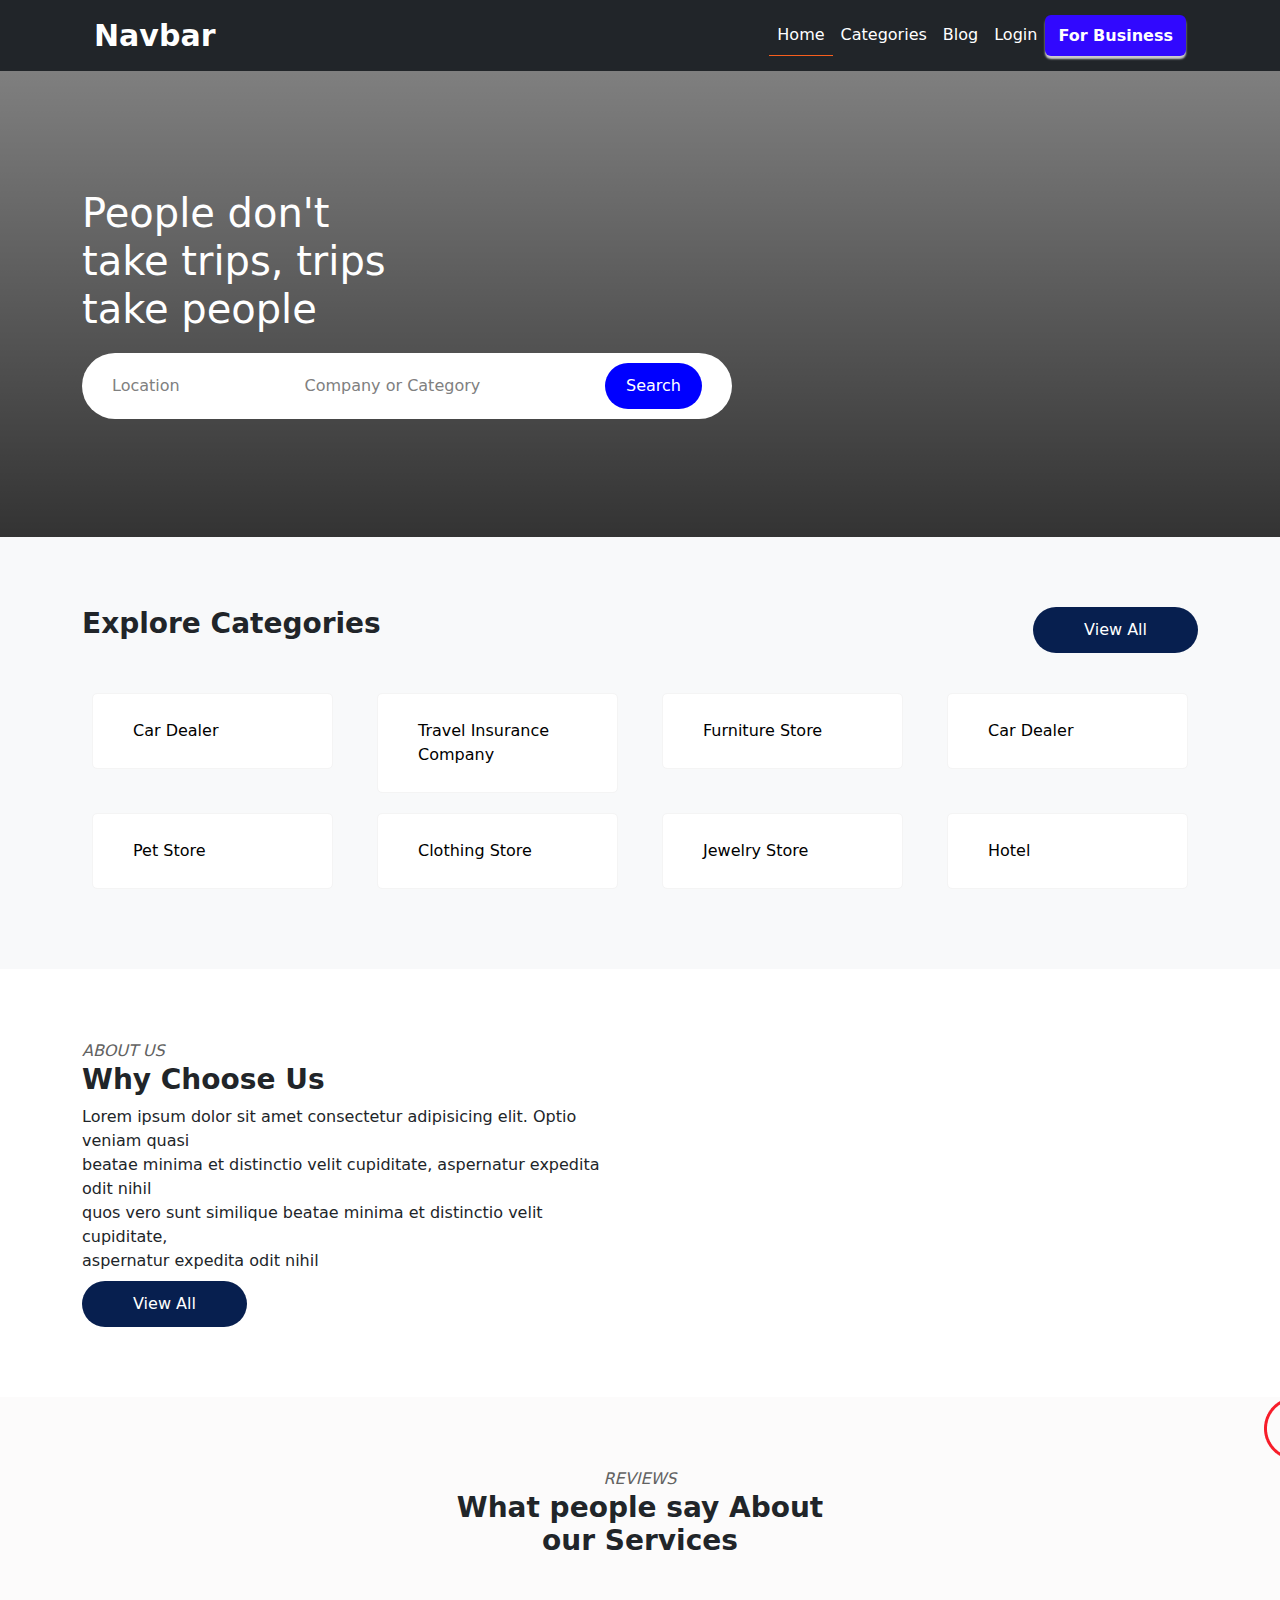
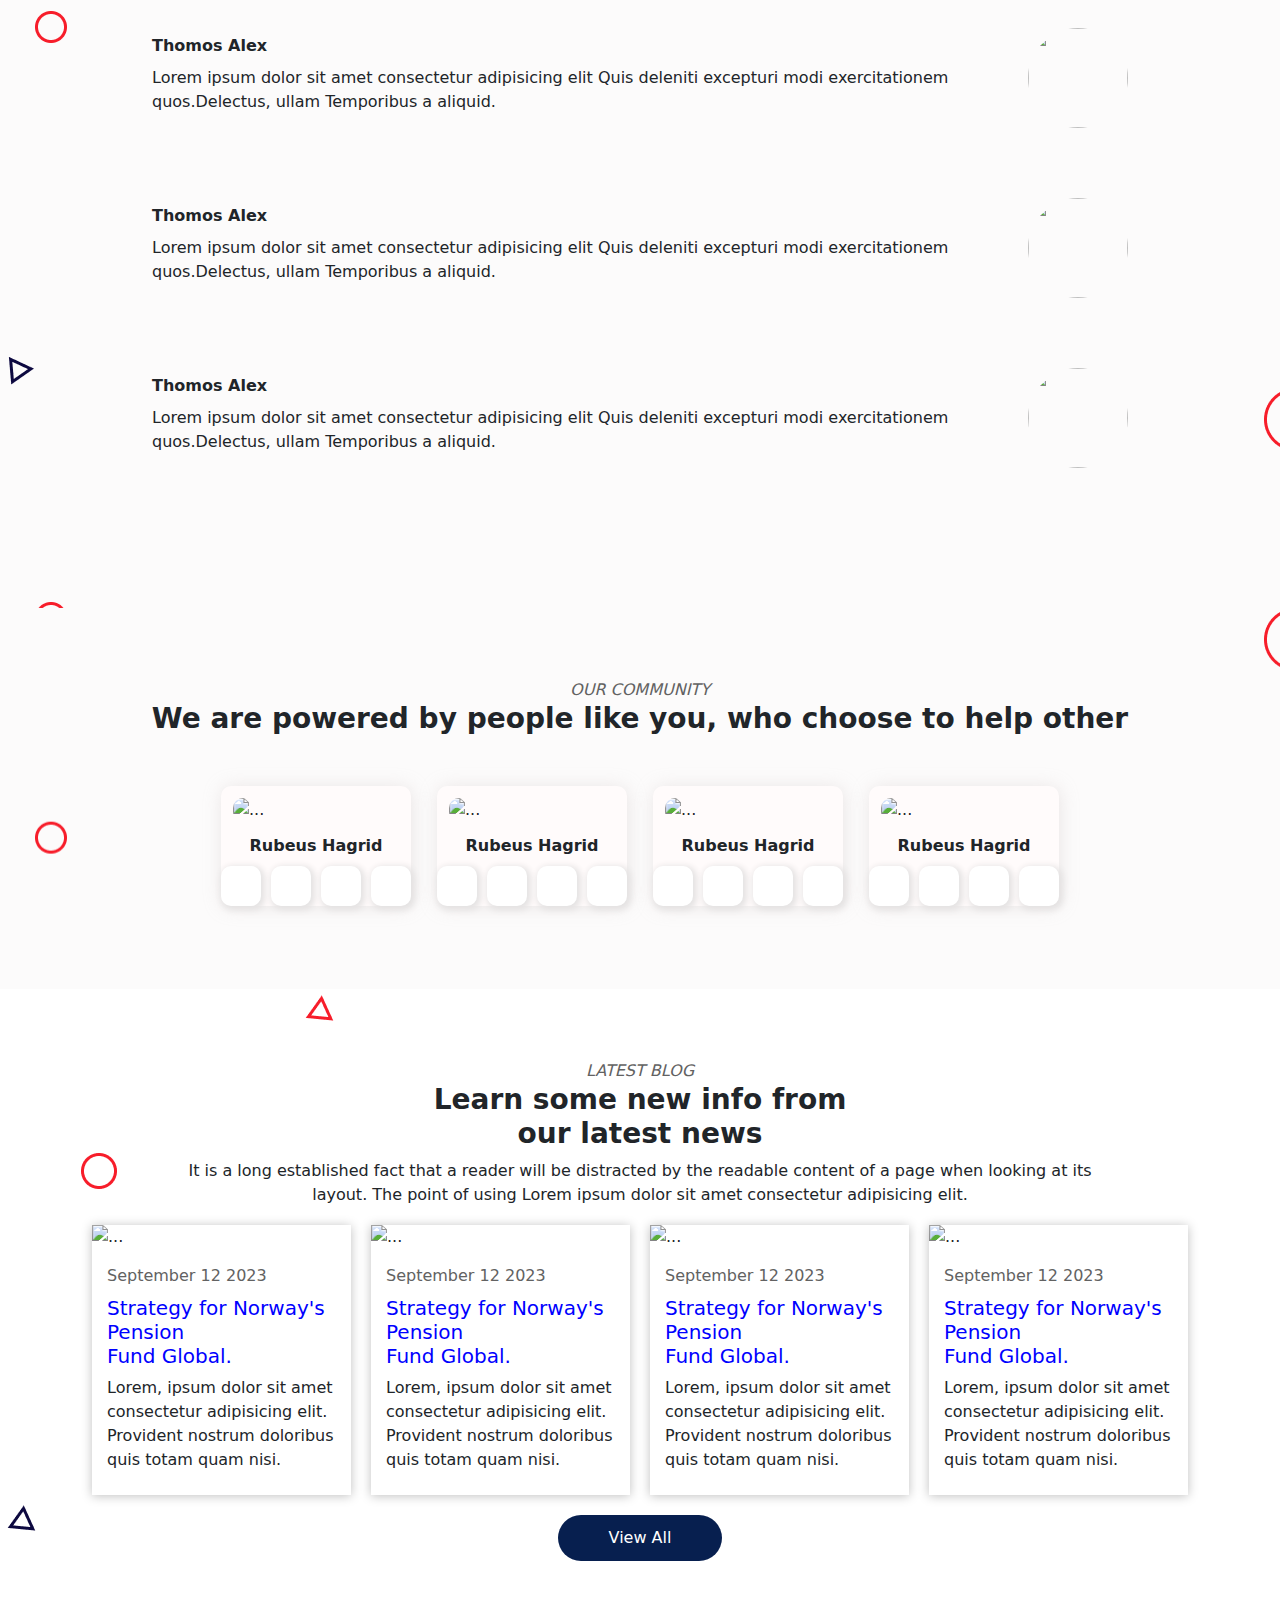
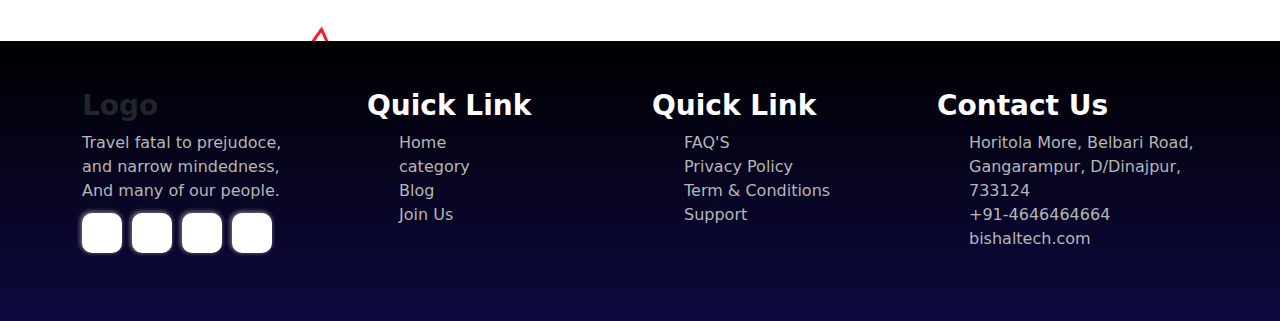
==== index.html @ b04db4ed "add all files" ====
<!DOCTYPE html>
<html lang="en">

<head>
    <meta charset="UTF-8">
    <meta http-equiv="X-UA-Compatible" content="IE=edge">
    <meta name="viewport" content="width=device-width, initial-scale=1.0">
    <title>Traveling Site</title>
    <!-- Bootstrap CSS-->
    <link href="https://cdn.jsdelivr.net/npm/bootstrap@5.0.2/dist/css/bootstrap.min.css" rel="stylesheet">

    <!-- font Awesome -->
    <link rel="stylesheet" href="https://cdnjs.cloudflare.com/ajax/libs/font-awesome/6.4.0/css/all.min.css"
        integrity="sha512-iecdLmaskl7CVkqkXNQ/ZH/XLlvWZOJyj7Yy7tcenmpD1ypASozpmT/E0iPtmFIB46ZmdtAc9eNBvH0H/ZpiBw=="
        crossorigin="anonymous" referrerpolicy="no-referrer" />

    <link rel="stylesheet" type="text/css" href="//cdn.jsdelivr.net/npm/slick-carousel@1.8.1/slick/slick.css" />

    <link rel="stylesheet" href="./CSS/style.css">
</head>

<body>

    <header class="bg-dark">

        <div class="container">
            <nav class="navbar navbar-expand-lg navbar-dark bg-dark">
                <div class="container-fluid">
                    <a class="navbar-brand" href="#"><span>Navbar</span></a>
                    <button class="navbar-toggler" type="button" data-bs-toggle="collapse"
                        data-bs-target="#navbarSupportedContent" aria-controls="navbarSupportedContent"
                        aria-expanded="false" aria-label="Toggle navigation">
                        <span class="navbar-toggler-icon"></span>
                    </button>
                    <div class="collapse navbar-collapse" id="navbarSupportedContent">
                        <ul class="navbar-nav ms-auto mb-2 mb-lg-0">
                            <li class="nav-item">
                                <a class="nav-link active" aria-current="page" href="#">Home</a>
                            </li>
                            <li class="nav-item">
                                <a class="nav-link text-white" href="#">Categories</a>
                            </li>
                            <li class="nav-item">
                                <a class="nav-link text-white" href="#">Blog</a>
                            </li>
                            <li class="nav-item">
                                <a class="nav-link text-white" href="#">Login</a>
                            </li>

                            <button class="btn cta-btn" type="submit">For Business</button>
                    </div>
                </div>
            </nav>


        </div>
    </header>

    <!-- Hero Section Down Bellow -->

    <section class="banner ">
        <div class="container py-5">
            <div class="row ">
                <div class="col-md-8 col-sm-12">
                    <h1>People don't <br>take trips, trips <br> take people</h1>

                    <div class="banner-search">
                        <a href="#">Location</a>
                        <a href="#">Company or Category</a>
                        <button class="cta-btn-hr btn" type="submit">Search</button>
                    </div>

                </div>

            </div>
        </div>

    </section>
    <!-- ------------------------------------ 
         Categori section start 
    ------------------------------------------->

    <section class="bg-light">

        <div class="container ">
            <div class="title-btn">
                <h3>Explore Categories</h3>
                <button class="cta-btn-co btn" type="submit">View All</button>
            </div>
            <div class="row  ">
                <div class="col-lg-3 col-md-4 col-sm-12">

                    <div class="category ">
                        <i class="fa-solid fa-car categori-icon"></i>
                        <p>Car Dealer</p>
                    </div>
                </div>
                <div class="col-lg-3 col-md-4 col-sm-12">
                    <div class="category">
                        <i class="fa-solid fa-plane"></i>
                        <p>Travel Insurance Company</p>
                    </div>
                </div>
                <div class="col-lg-3 col-md-4 col-sm-12">
                    <div class="category">
                        <i class="fa-solid fa-couch"></i>
                        <p>Furniture Store</p>
                    </div>
                </div>
                <div class="col-lg-3 col-md-4 col-sm-12">
                    <div class="category">
                        <i class="fa-solid fa-car categori-icon"></i>
                        <p>Car Dealer</p>
                    </div>
                </div>
                <div class="col-lg-3 col-md-4 col-sm-12">
                    <div class="category">
                        <i class="fa-solid fa-paw"></i>
                        <p>Pet Store</p>
                    </div>
                </div>
                <div class="col-lg-3 col-md-4 col-sm-12">
                    <div class="category">
                        <i class="fa-solid fa-shirt"></i>
                        <p>Clothing Store</p>
                    </div>
                </div>
                <div class="col-lg-3 col-md-4 col-sm-12">
                    <div class="category">
                        <i class="fa-regular fa-gem"></i>
                        <p>Jewelry Store</p>
                    </div>
                </div>
                <div class="col-lg-3 col-md-4 col-sm-12">
                    <div class="category">
                        <i class="fa-solid fa-hotel"></i>
                        <p>Hotel</p>
                    </div>
                </div>

            </div>
        </div>

        </div>

    </section>

    <!-- ------------------------------------ 
         About section start 
    ------------------------------------------->


    <section >

        <div class="container ">

            <div class="row">

                <div class="col-md-6 col-sm-12">
                    <em> ABOUT US</em>
                    <h3>Why Choose Us</h3>
                    <p>Lorem ipsum dolor sit amet consectetur adipisicing elit. Optio veniam quasi <br> beatae
                        minima et
                        distinctio velit cupiditate, aspernatur expedita odit nihil <br> quos vero sunt similique
                        beatae
                        minima
                        et distinctio velit cupiditate, <br> aspernatur expedita odit nihil</p>
                    <button class="cta-btn-co btn" type="submit">View All </button>
                </div>
                <div class="col-md-6 col-sm-12 ">
                    <div class="about-pic ">
                        <img src="./Img/bannerpic.jpg" alt="">
                    </div>
                </div>

            </div>
        </div>
    </section>


    <!--------------------------------
          Reviews section start 
    ---------------------------------->
    <section class="bg-icon">
        <div class="container">
            <div class="review-heading">
                <em>REVIEWS</em>
                <h3>What people say About <br> our Services</h3>
            </div>

            <div class="client-text" id="review-slider">

                <div class="my-slide">
                    <div class="review-section">
                        <div class="client-comment">
                            <p class="client-name">Thomos Alex</p>
                            <div class="popularity-icon">
                                <i class="fa-solid fa-star text-warning"></i>
                                <i class="fa-solid fa-star text-warning"></i>
                                <i class="fa-solid fa-star text-warning"></i>
                                <i class="fa-solid fa-star text-warning"></i>
                                <i class="fa-solid fa-star text-warning"></i>
                            </div>
                            <p>Lorem ipsum dolor sit amet consectetur adipisicing elit Quis deleniti excepturi modi
                                exercitationem quos.Delectus, ullam Temporibus a aliquid.</p>
                        </div>
                        <div class="client-pic">
                            <img src="./Img/pexels-elle-hughes-1680172.jpg" alt="">
                        </div>
                    </div>
                </div>
                <div class="my-slide">
                    <div class="review-section">
                        <div class="client-comment">
                            <p class="client-name">Thomos Alex</p>
                            <div class="popularity-icon">
                                <i class="fa-solid fa-star text-warning"></i>
                                <i class="fa-solid fa-star text-warning"></i>
                                <i class="fa-solid fa-star text-warning"></i>
                                <i class="fa-solid fa-star text-warning"></i>
                                <i class="fa-solid fa-star text-warning"></i>
                            </div>
                            <p>Lorem ipsum dolor sit amet consectetur adipisicing elit Quis deleniti excepturi modi
                                exercitationem quos.Delectus, ullam Temporibus a aliquid.</p>
                        </div>
                        <div class="client-pic">
                            <img src="./Img/pexels-elle-hughes-1680172.jpg" alt="">
                        </div>
                    </div>
                </div>
                <div class="my-slide">
                    <div class="review-section">
                        <div class="client-comment">
                            <p class="client-name">Thomos Alex</p>
                            <div class="popularity-icon">
                                <i class="fa-solid fa-star text-warning"></i>
                                <i class="fa-solid fa-star text-warning"></i>
                                <i class="fa-solid fa-star text-warning"></i>
                                <i class="fa-solid fa-star text-warning"></i>
                                <i class="fa-solid fa-star text-warning"></i>
                            </div>
                            <p>Lorem ipsum dolor sit amet consectetur adipisicing elit Quis deleniti excepturi modi
                                exercitationem quos.Delectus, ullam Temporibus a aliquid.</p>
                        </div>
                        <div class="client-pic">
                            <img src="./Img/pexels-elle-hughes-1680172.jpg" alt="">
                        </div>
                    </div>
                </div>

            </div>

        </div>



    </section>

    <!-- ------------------------------------ 
         Our Community section start 
    ------------------------------------------->

    <section class="bg-icon">

        <div class="container">
            <div class="community-sec">
                <em>OUR COMMUNITY</em>
                <h3>We are powered by people like you, who choose to help other</h3>
            </div>

            <div class="team-membar" id="team-slider">
                <div class="team-slide">
                    <img src="./Img/pexels-elle-hughes-1680172.jpg" class="card-img-top" style="height: 200px;"
                        alt="...">
                    <div class="text-name">
                        <p class="name">Rubeus Hagrid</p>
                    </div>

                    <!-- social link -->
                    <div class="card-body social">
                        <div class="social-link">
                            <div class="social-link-icon">
                                <a href="#" class="card-link"><i class="fa-brands fa-twitter"></i></a>
                            </div>
                        </div>
                        <div class="social-link">
                            <div class="social-link-icon">
                                <a href="#" class="card-link"><i class="fa-brands fa-instagram"></i></a>
                            </div>
                        </div>
                        <div class="social-link">
                            <div class="social-link-icon">
                                <a href="#" class="card-link"><i class="fa-brands fa-facebook-f"></i></a>
                            </div>
                        </div>
                        <div class="social-link">
                            <div class="social-link-icon">
                                <a href="#" class="card-link"><i class="fa-brands fa-linkedin-in"></i></a>
                            </div>
                        </div>
                    </div>
                </div>

                <div class="team-slide">
                    <img src="./Img/pexels-elle-hughes-1680172.jpg" class="card-img-top" style="height: 200px;"
                        alt="...">
                    <div class="text-name">
                        <p class="name">Rubeus Hagrid</p>
                    </div>

                    <!-- social link -->
                    <div class="card-body social">
                        <div class="social-link">
                            <div class="social-link-icon">
                                <a href="#" class="card-link"><i class="fa-brands fa-twitter"></i></a>
                            </div>
                        </div>
                        <div class="social-link">
                            <div class="social-link-icon">
                                <a href="#" class="card-link"><i class="fa-brands fa-instagram"></i></a>
                            </div>
                        </div>
                        <div class="social-link">
                            <div class="social-link-icon">
                                <a href="#" class="card-link"><i class="fa-brands fa-facebook-f"></i></a>
                            </div>
                        </div>
                        <div class="social-link">
                            <div class="social-link-icon">
                                <a href="#" class="card-link"><i class="fa-brands fa-linkedin-in"></i></a>
                            </div>
                        </div>
                    </div>
                </div>

                <div class="team-slide">
                    <img src="./Img/pexels-elle-hughes-1680172.jpg" class="card-img-top" style="height: 200px;"
                        alt="...">
                    <div class="text-name">
                        <p class="name">Rubeus Hagrid</p>
                    </div>

                    <!-- social link -->
                    <div class="card-body social">
                        <div class="social-link">
                            <div class="social-link-icon">
                                <a href="#" class="card-link"><i class="fa-brands fa-twitter"></i></a>
                            </div>
                        </div>
                        <div class="social-link">
                            <div class="social-link-icon">
                                <a href="#" class="card-link"><i class="fa-brands fa-instagram"></i></a>
                            </div>
                        </div>
                        <div class="social-link">
                            <div class="social-link-icon">
                                <a href="#" class="card-link"><i class="fa-brands fa-facebook-f"></i></a>
                            </div>
                        </div>
                        <div class="social-link">
                            <div class="social-link-icon">
                                <a href="#" class="card-link"><i class="fa-brands fa-linkedin-in"></i></a>
                            </div>
                        </div>
                    </div>
                </div>

                <div class="team-slide">
                    <img src="./Img/pexels-elle-hughes-1680172.jpg" class="card-img-top" style="height: 200px;"
                        alt="...">
                    <div class="text-name">
                        <p class="name">Rubeus Hagrid</p>
                    </div>

                    <!-- social link -->
                    <div class="card-body social">
                        <div class="social-link">
                            <div class="social-link-icon">
                                <a href="#" class="card-link"><i class="fa-brands fa-twitter"></i></a>
                            </div>
                        </div>
                        <div class="social-link">
                            <div class="social-link-icon">
                                <a href="#" class="card-link"><i class="fa-brands fa-instagram"></i></a>
                            </div>
                        </div>
                        <div class="social-link">
                            <div class="social-link-icon">
                                <a href="#" class="card-link"><i class="fa-brands fa-facebook-f"></i></a>
                            </div>
                        </div>
                        <div class="social-link">
                            <div class="social-link-icon">
                                <a href="#" class="card-link"><i class="fa-brands fa-linkedin-in"></i></a>
                            </div>
                        </div>
                    </div>
                </div>
            </div>
    </section>

    <!-- ------------------------------------ 
         Blog section start 
    ------------------------------------------->

    <section class="blog-icon">
        <div class="container">

            <div class="blog-title ">
                <em>LATEST BLOG</em>
                <h3>Learn some new info from <br> our latest news</h3>
                <p>It is a long established fact that a reader will be distracted by the readable content of a page when
                    looking at its <br> layout. The point of using Lorem ipsum dolor sit amet consectetur adipisicing
                    elit.
                </p>
            </div>
            <div id="slider">

                <div class="slide">
                    <img src="./Img/officework2.jpg" class="" alt="...">
                    <div class="blog-content">
                        <p class="blog-date">September 12 2023</p>
                        <h5 class="blog-headline">Strategy for Norway's Pension <br> Fund Global.</h5>
                        <p>Lorem, ipsum dolor sit amet consectetur adipisicing elit. Provident nostrum doloribus
                            quis totam quam nisi.</p>
                    </div>
                </div>

                <div class="slide">
                    <img src="./Img/officework2.jpg" class="" alt="...">
                    <div class="blog-content">
                        <p class="blog-date">September 12 2023</p>
                        <h5 class="blog-headline">Strategy for Norway's Pension <br> Fund Global.</h5>
                        <p>Lorem, ipsum dolor sit amet consectetur adipisicing elit. Provident nostrum doloribus
                            quis totam quam nisi.</p>
                    </div>
                </div>

                <div class="slide">
                    <img src="./Img/officework2.jpg" class="" alt="...">
                    <div class="blog-content">
                        <p class="blog-date">September 12 2023</p>
                        <h5 class="blog-headline">Strategy for Norway's Pension <br> Fund Global.</h5>
                        <p>Lorem, ipsum dolor sit amet consectetur adipisicing elit. Provident nostrum doloribus
                            quis totam quam nisi.</p>
                    </div>
                </div>

                <div class="slide">
                    <img src="./Img/officework2.jpg" class="" alt="...">
                    <div class="blog-content">
                        <p class="blog-date">September 12 2023</p>
                        <h5 class="blog-headline">Strategy for Norway's Pension <br> Fund Global.</h5>
                        <p>Lorem, ipsum dolor sit amet consectetur adipisicing elit. Provident nostrum doloribus
                            quis totam quam nisi.</p>
                    </div>
                </div>
            </div>
            <div class="blog-btn">
                <button class="cta-btn-co btn" type="submit">View All </button>
            </div>
        </div>

    </section>

    <!-- ------------------------------------ 
         Footer section start 
   ------------------------------------------>

    <footer class="py-5">
        <div class="container">
            <div class="row">
                <div class="col-md-3 col-sm-12">
                    <a class="navbar-brand" href="#">
                        <h3>Logo</h3>
                    </a>
                    <p style="color: rgb(182, 182, 182);">Travel fatal to prejudoce, <br> and narrow mindedness, <br>And
                        many of our people.</p>
                    <!-- ------------------------------------ 
                          social link down bellow 
                    ------------------------------------------->
                    <div class="social-media-page">
                        <div class="social-link-footer">
                            <div class="social-link-icon">
                                <a href="#" class="card-link"><i class="fa-brands fa-twitter"></i></a>
                            </div>
                        </div>
                        <div class="social-link-footer">
                            <div class="social-link-icon">
                                <a href="#" class="card-link"><i class="fa-brands fa-instagram"></i></a>
                            </div>
                        </div>
                        <div class="social-link-footer">
                            <div class="social-link-icon">
                                <a href="#" class="card-link"><i class="fa-brands fa-facebook-f"></i></a>
                            </div>
                        </div>
                        <div class="social-link-footer">
                            <div class="social-link-icon">
                                <a href="#" class="card-link"><i class="fa-brands fa-linkedin-in"></i></a>
                            </div>
                        </div>
                    </div>
                </div>
                <div class="col-md-3 col-sm-12">
                    <div class="site-link">
                        <h3>Quick Link</h3>
                        <ul>
                            <li><a href="#">Home</a></li>
                            <li><a href="#">category</a></li>
                            <li><a href="#">Blog</a></li>
                            <li><a href="#">Join Us</a></li>
                        </ul>
                    </div>
                </div>
                <div class="col-md-3 col-sm-12">
                    <div class="site-link">
                        <h3>Quick Link</h3>
                        <ul>
                            <li><a href="#">FAQ'S</a></li>
                            <li><a href="#">Privacy Policy</a></li>
                            <li><a href="#">Term & Conditions</a></li>
                            <li><a href="#">Support</a></li>
                        </ul>
                    </div>
                </div>
                <div class="col-md-3 col-sm-12">
                    <div class="site-link">
                        <h3>Contact Us</h3>
                        <ul>
                            <li><a href="#">Horitola More, Belbari Road, <br> Gangarampur, D/Dinajpur, 733124</a></li>
                            <li><a href="#">+91-4646464664</a></li>
                            <li><a href="#">bishaltech.com</a></li>
                        </ul>
                    </div>
                </div>
            </div>
        </div>
    </footer>

    <!-- <script src="https://cdn.jsdelivr.net/npm/popper.js@1.12.9/dist/umd/popper.min.js"
        integrity="sha384-ApNbgh9B+Y1QKtv3Rn7W3mgPxhU9K/ScQsAP7hUibX39j7fakFPskvXusvfa0b4Q"
        crossorigin="anonymous"></script>
    <script src="https://cdn.jsdelivr.net/npm/bootstrap@4.0.0/dist/js/bootstrap.min.js"
        integrity="sha384-JZR6Spejh4U02d8jOt6vLEHfe/JQGiRRSQQxSfFWpi1MquVdAyjUar5+76PVCmYl"
        crossorigin="anonymous"></script> -->

    <!-- Option 1: Bootstrap Bundle with Popper -->
    <script src="https://cdn.jsdelivr.net/npm/bootstrap@5.0.2/dist/js/bootstrap.bundle.min.js"
        integrity="sha384-MrcW6ZMFYlzcLA8Nl+NtUVF0sA7MsXsP1UyJoMp4YLEuNSfAP+JcXn/tWtIaxVXM" crossorigin="anonymous">
        </script>

    <script src="https://cdnjs.cloudflare.com/ajax/libs/jquery/3.7.0/jquery.min.js"
        integrity="sha512-3gJwYpMe3QewGELv8k/BX9vcqhryRdzRMxVfq6ngyWXwo03GFEzjsUm8Q7RZcHPHksttq7/GFoxjCVUjkjvPdw=="
        crossorigin="anonymous" referrerpolicy="no-referrer">
        </script>

    <script src="https://cdn.jsdelivr.net/npm/slick-carousel@1.8.1/slick/slick.min.js"></script>

    <script src="./js/script.js"></script>

</body>

</html>
---- CSS/style.css ----
* {
    margin: 0;
    padding: 0;
    box-sizing: border-box;

}

/* ------------------------------------
     custom class for section padding 
---------------------------------------*/
section {
    padding: 70px 0px;
}


/* ------------------------------------
     nav section start 
---------------------------------------*/

span {
    font-weight: bold;
    font-size: 30px;
}

.nav-link {
    color: white;
}

.active {
    border-bottom: 1px solid rgb(247, 94, 29);
    width: fit-content;
}

li a:hover {
    border-bottom: 1px solid rgb(247, 94, 29);
    width: fit-content;
}

.cta-btn {
    background-color: rgb(49, 8, 254);
    color: white;
    font-weight: bold;
    box-shadow: 0px 3px 2px 0px rgba(219, 217, 217, 0.93);
}

/* ------------------------------------
     Hero section start 
---------------------------------------*/

.banner {
    background-image: linear-gradient(rgba(0, 0, 0, 0.5), rgba(0, 0, 0, 0.8)), url(../Img/bannerpic.jpg);
    background-size: cover;
    background-position: center;
    color: white;
}

.banner-search {
    display: flex;
    justify-content: space-between;
    align-items: center;
    background-color: white;
    max-width: 650px;
    border-radius: 50px;
    margin-top: 20px;
    padding: 10px 30px;
    gap: 50px;
}

.banner-search a {
    text-decoration: none;
    color: gray;
}

.cta-btn-hr {
    background-color: blue;
    color: white;
    padding: 10px 20px;
    border-radius: 50px;
}

/* ------------------------------------
     Categori section start 
---------------------------------------*/

.title-btn {
    display: flex;
    justify-content: space-between;
    padding-bottom: 30px;
}

.col {
    background-color: white;
}

em {
    color: #626262;
    font-weight: 500;
}

h3 {
    font-weight: bold;
}

.cta-btn-co {
    background-color: rgb(7, 31, 79);
    color: white;
    padding: 10px 50px;
    border-radius: 50px;
}

.border {
    border-radius: 5px;
}

.category {
    display: flex;
    padding: 25px 30px;
    border: 1px solid rgb(244, 244, 244);
    border-radius: 5px;
    gap: 10px;
    background-color: rgb(255, 255, 255);
    color: black;
    align-items: center;
    margin: 10px;
}

.category:hover {
    box-shadow: 2px 2px 2px 2px #eceaead4;
}

.category p {
    margin-bottom: 0;
}


/* ------------------------------------
     About section start 
---------------------------------------*/

.row {
    --bs-gutter-x: 1.5rem;
    --bs-gutter-y: 0;
    display: flex;
    justify-content: space-between;
    margin-top: calc(var(--bs-gutter-y) * -1);
    margin-right: calc(var(--bs-gutter-x) * -.5);
    margin-left: calc(var(--bs-gutter-x) * -.5);
}

.about-pic {
    padding-top: 10px;
    text-align: end;
}

.about-pic img {
    max-width: 500px;
    height: 200px;
    border-radius: 10px;
    box-shadow: 15px 15px 0px 0px darkblue;
}

/* ------------------------------------
     Reviews section start 
---------------------------------------*/
.bg-review{
    background-image: url(../Img/serviceicon.png);
    background-image: center;
    background: #E1DFEE24;
}

.review-heading {
    text-align: center;
}

.my-slide {
    display: flex;
    align-items: center;
    justify-content: center;
    gap: 20px;
    margin: 70px;
}

p {
    margin-top: 0;
    margin-bottom: 0.5em;
}

.client-name {
    font-weight: bold;
}

.client-pic img {
    width: 100px;
    height: 100px;
    border-radius: 50%;
    box-shadow: 2px;
    /* background: #D2DCF8; */
    /* transform: rotate(-90deg); */
}

.review-section{
    display: flex;
    align-items: center;
}

/* ------------------------------------
     Community section start 
---------------------------------------*/
.bg-icon {
    background-image: url(../Img/communityicon.png);
    background-image: center;
    background-color: #F4EFEF45;
}

.community-sec {
    text-align: center;
    padding-bottom: 30px;
}

.team-membar {
    display: flex;
    justify-content: center;
    align-items: center;
}

.team-slide {
    margin: 13px;
    max-width: 100%;
    align-items: center;
    border-radius: 10px;
    background: #FFFBFB;
    box-shadow: 1px 1px 18px rgba(200, 187, 187, 0.34);
}

.team-slide img {
    margin: 12px;
    width: 380px;
    align-items: center;
    border-radius: 10px;
}

.name {
    text-align: center;
    font-weight: bold;
}

.social {
    display: flex;
    justify-content: center;
    gap: 10px;
}

.social-link {
    display: flex;
    align-items: center;
    justify-content: center;
    width: 40px;
    height: 40px;
    background-color: white;
    border-radius: 25%;
    box-shadow: 2px 2px 6px 2px rgb(228, 226, 226);
}

.social-link-icon i {
    font-size: 20px;
    color: black;
}


/* ------------------------------------
     Blog section start 
---------------------------------------*/
.blog-icon {
    background-image: url(../Img/bolg.png);
    background-image: center;
}

.blog-content {
    padding: 15px;
}

.blog-title {
    text-align: center;
}

.blog-date {
    color: #626262;
}

.blog-headline {
    color: rgb(0, 0, 255);
}

.blog-btn {
    padding: 10px;
    display: flex;
    justify-content: center;
}


#slider {
    display: flex;
    justify-content: center;
}

.slide {
    margin: 10px;
    background: #FFFFFF;
    box-shadow: 0px 1px 10px rgba(0, 0, 0, 0.25);
    max-width: 350px;
}

.slick-list {
    position: relative;
    display: block;
    overflow: hidden;
    margin: 0;
    padding: 0;
}



.slide img {
    height: 200px;
    width: 100%;
}

/* ------------------------------------
     Footer section start 
---------------------------------------*/
footer {
    background: linear-gradient(to bottom,
            #000000,
            #0D0940);
}

.social-media-page {
    display: flex;
    margin-bottom: 20px;
    margin-top: 10px;
    gap: 10px;
}

.site-link ul {
    list-style: none;
}

.site-link a {
    text-decoration: none;
    color: rgb(182, 182, 182);
}

.site-link h3 {
    color: white;
}

/* footer links */
.social {
    display: flex;
    justify-content: center;
    gap: 10px;
}

.social-link-footer {
    display: flex;
    align-items: center;
    justify-content: center;
    width: 40px;
    height: 40px;
    background-color: white;
    border-radius: 25%;
    box-shadow: -1px -1px 4px 1px rgba(207, 198, 198, 0.507);
}

.social-link-icon i {
    font-size: 20px;
    color: black;
}


/*------------------------------
        meadia quries
 -------------------------------*/

@media (max-width: 575.98px) {
    .banner-search {
        font-size: 10px;
    }

    .cta-btn-hr {
        padding: 5px 15px;
    }

    .cta-btn-co {
        font-size: 10px;
        padding: 5px 20px;
    }

    .about-pic {
        text-align: center;
    }

    .navbar-toggler-icon {
        width: 0.5em;
        height: 0.5em;
    }
    
}

/* // Small devices (landscape phones, less than 768px) */
@media (max-width: 767.98px) {
   
}

/* // Medium devices (tablets, less than 992px) */
@media (max-width: 991.98px) {

    h1,
    h2 {
        font-size: 20px;
    }

    p {
        font-size: 15px;
    }

    .team-slide img{
        width: 93%;
    }
    .review-section{
        flex-direction: column;
    }

}

/* // Large devices (desktops, less than 1200px) */
@media (max-width: 1199.98px) {}

/* // X-Large devices (large desktops, less than 1400px) */
@media (max-width: 1399.98px) {}
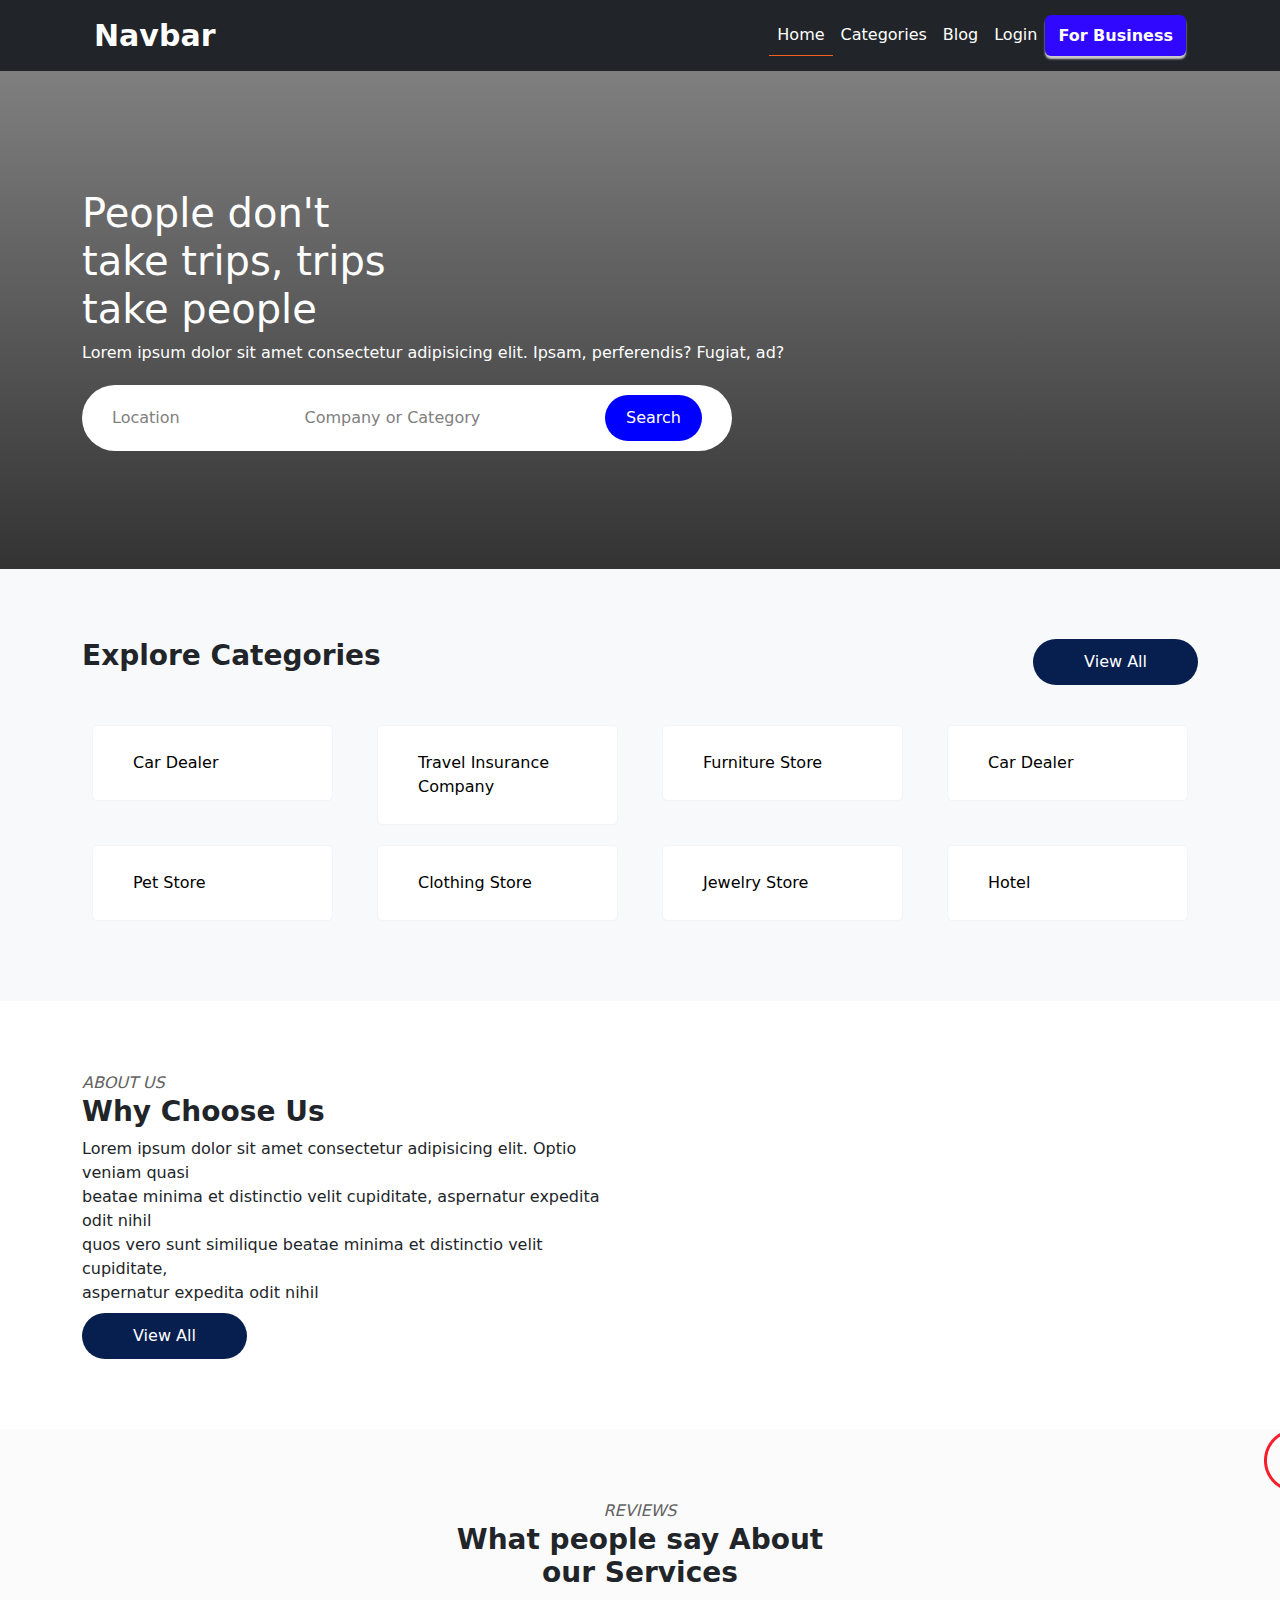
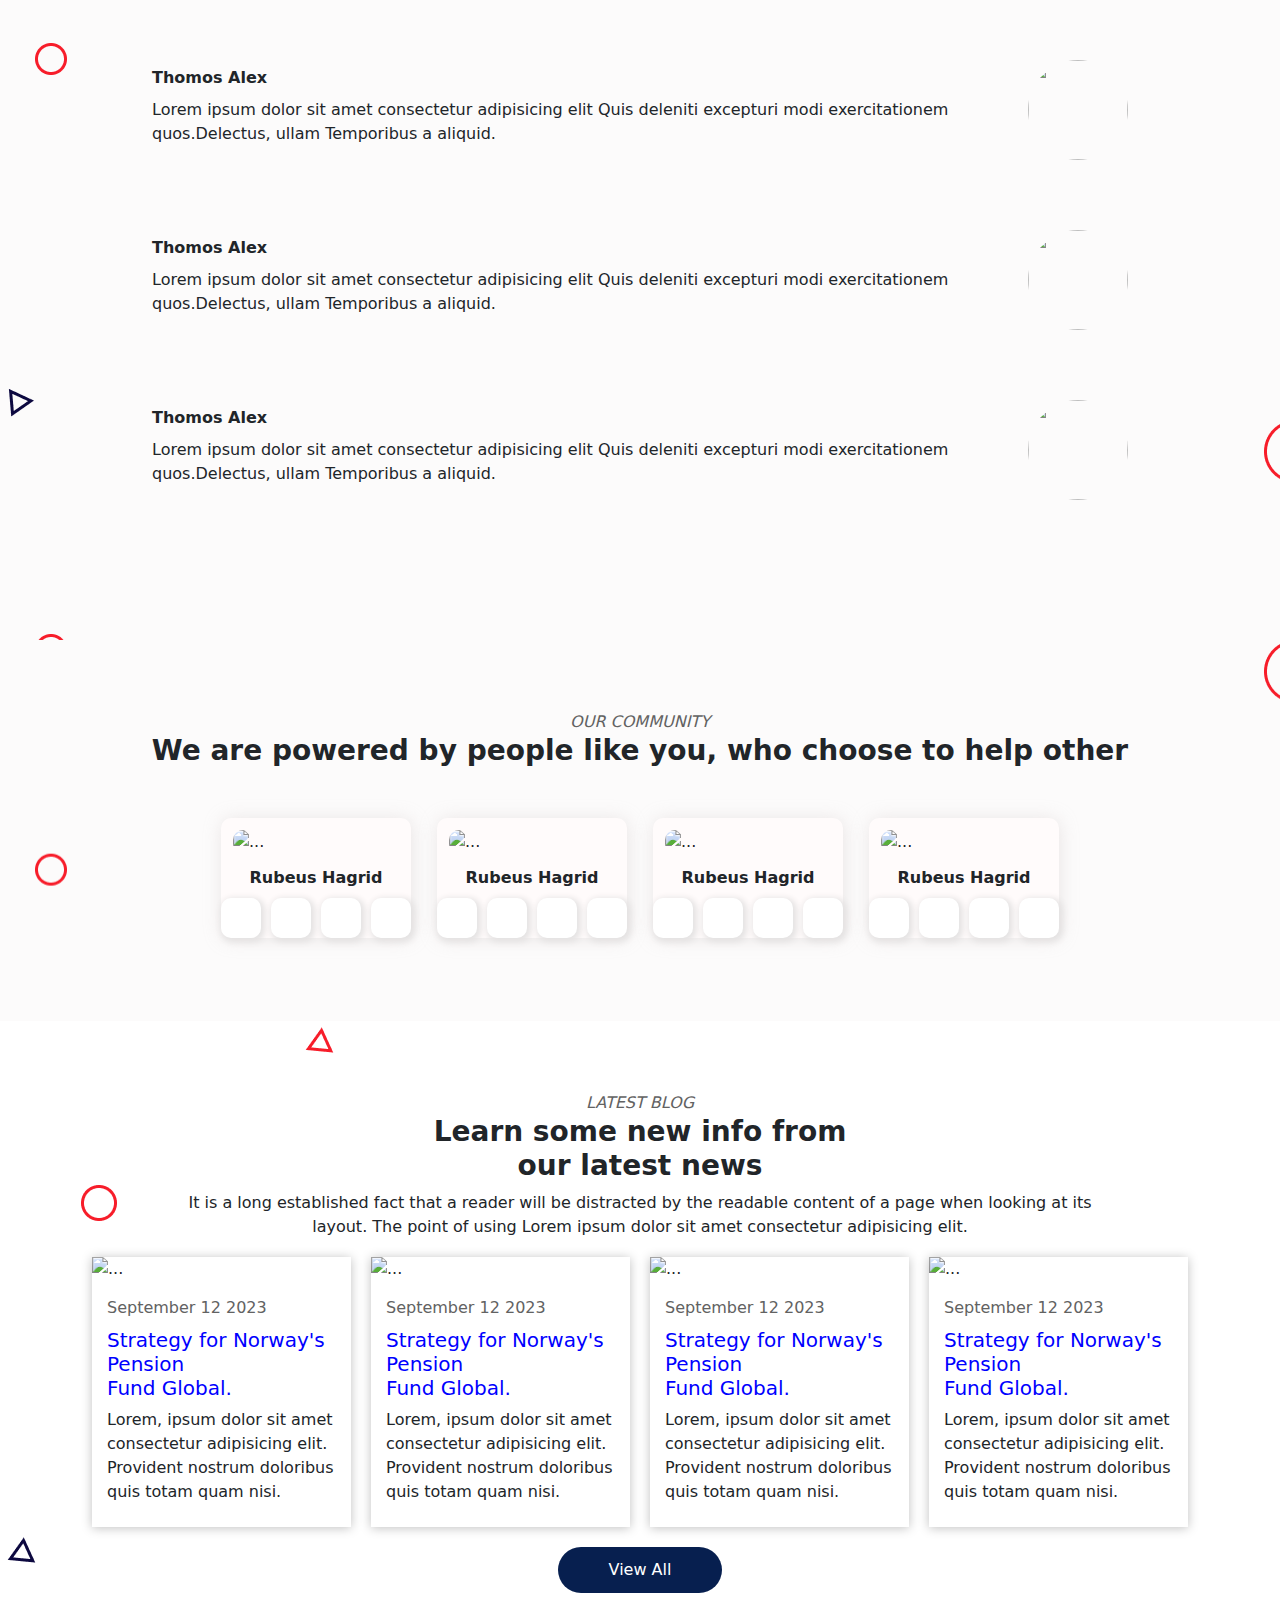
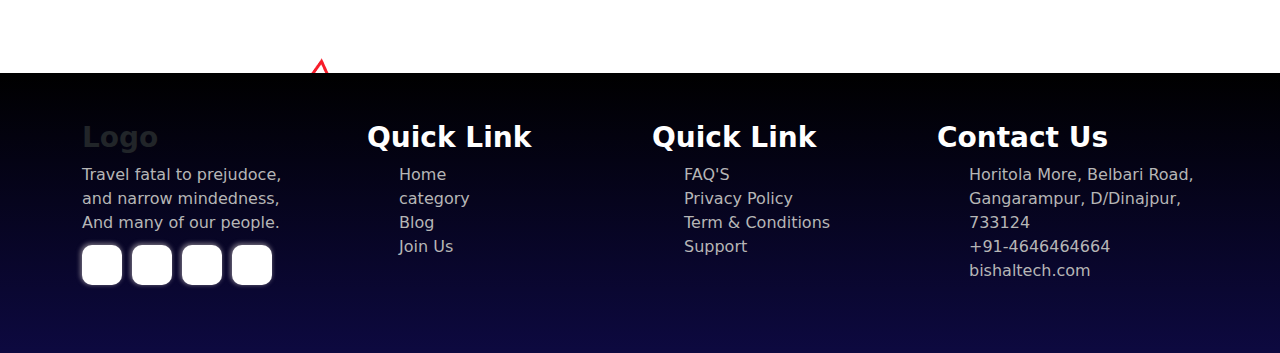
==== commit 72fef4c4: "add paragraph in banner section" ====
--- a/index.html
+++ b/index.html
@@ -63,7 +63,7 @@
             <div class="row ">
                 <div class="col-md-8 col-sm-12">
                     <h1>People don't <br>take trips, trips <br> take people</h1>
-
+                    <p>Lorem ipsum dolor sit amet consectetur adipisicing elit. Ipsam, perferendis? Fugiat, ad?</p>
                     <div class="banner-search">
                         <a href="#">Location</a>
                         <a href="#">Company or Category</a>
@@ -150,7 +150,7 @@
     ------------------------------------------->
 
 
-    <section >
+    <section>
 
         <div class="container ">
 
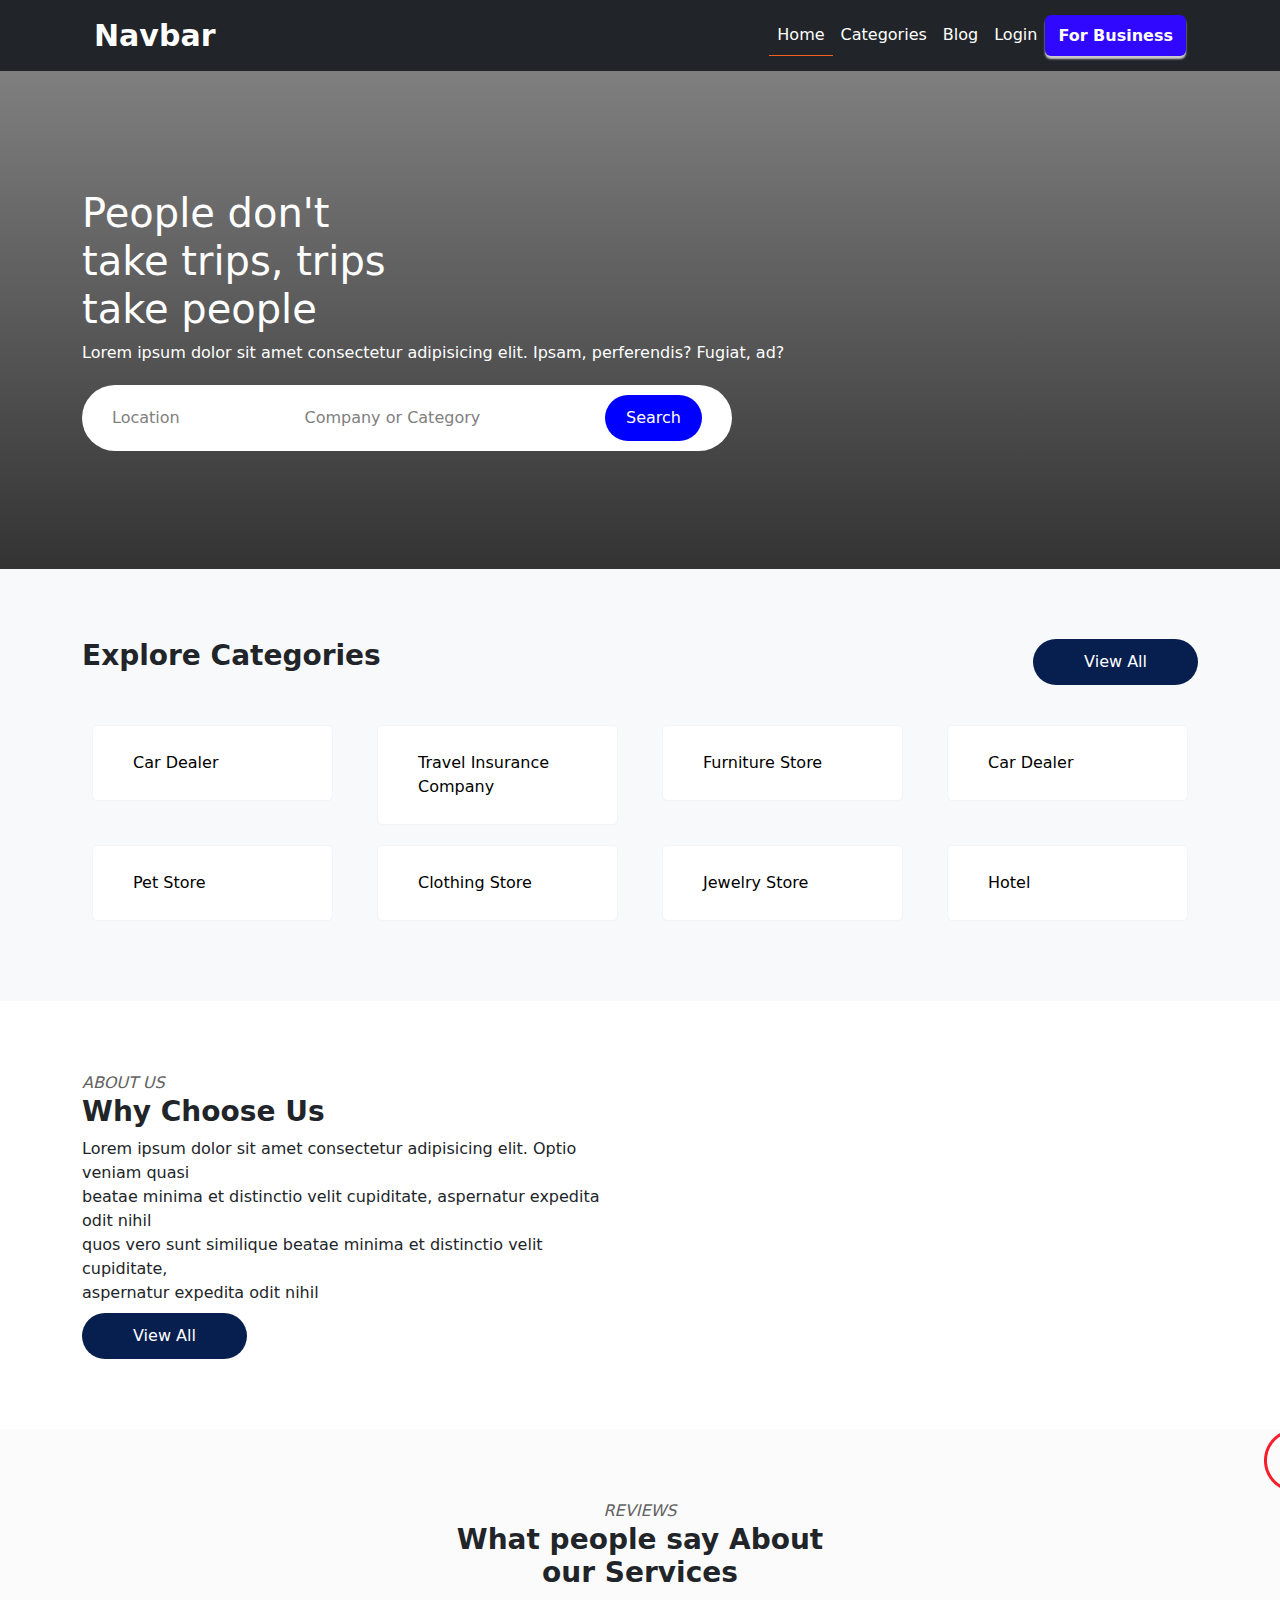
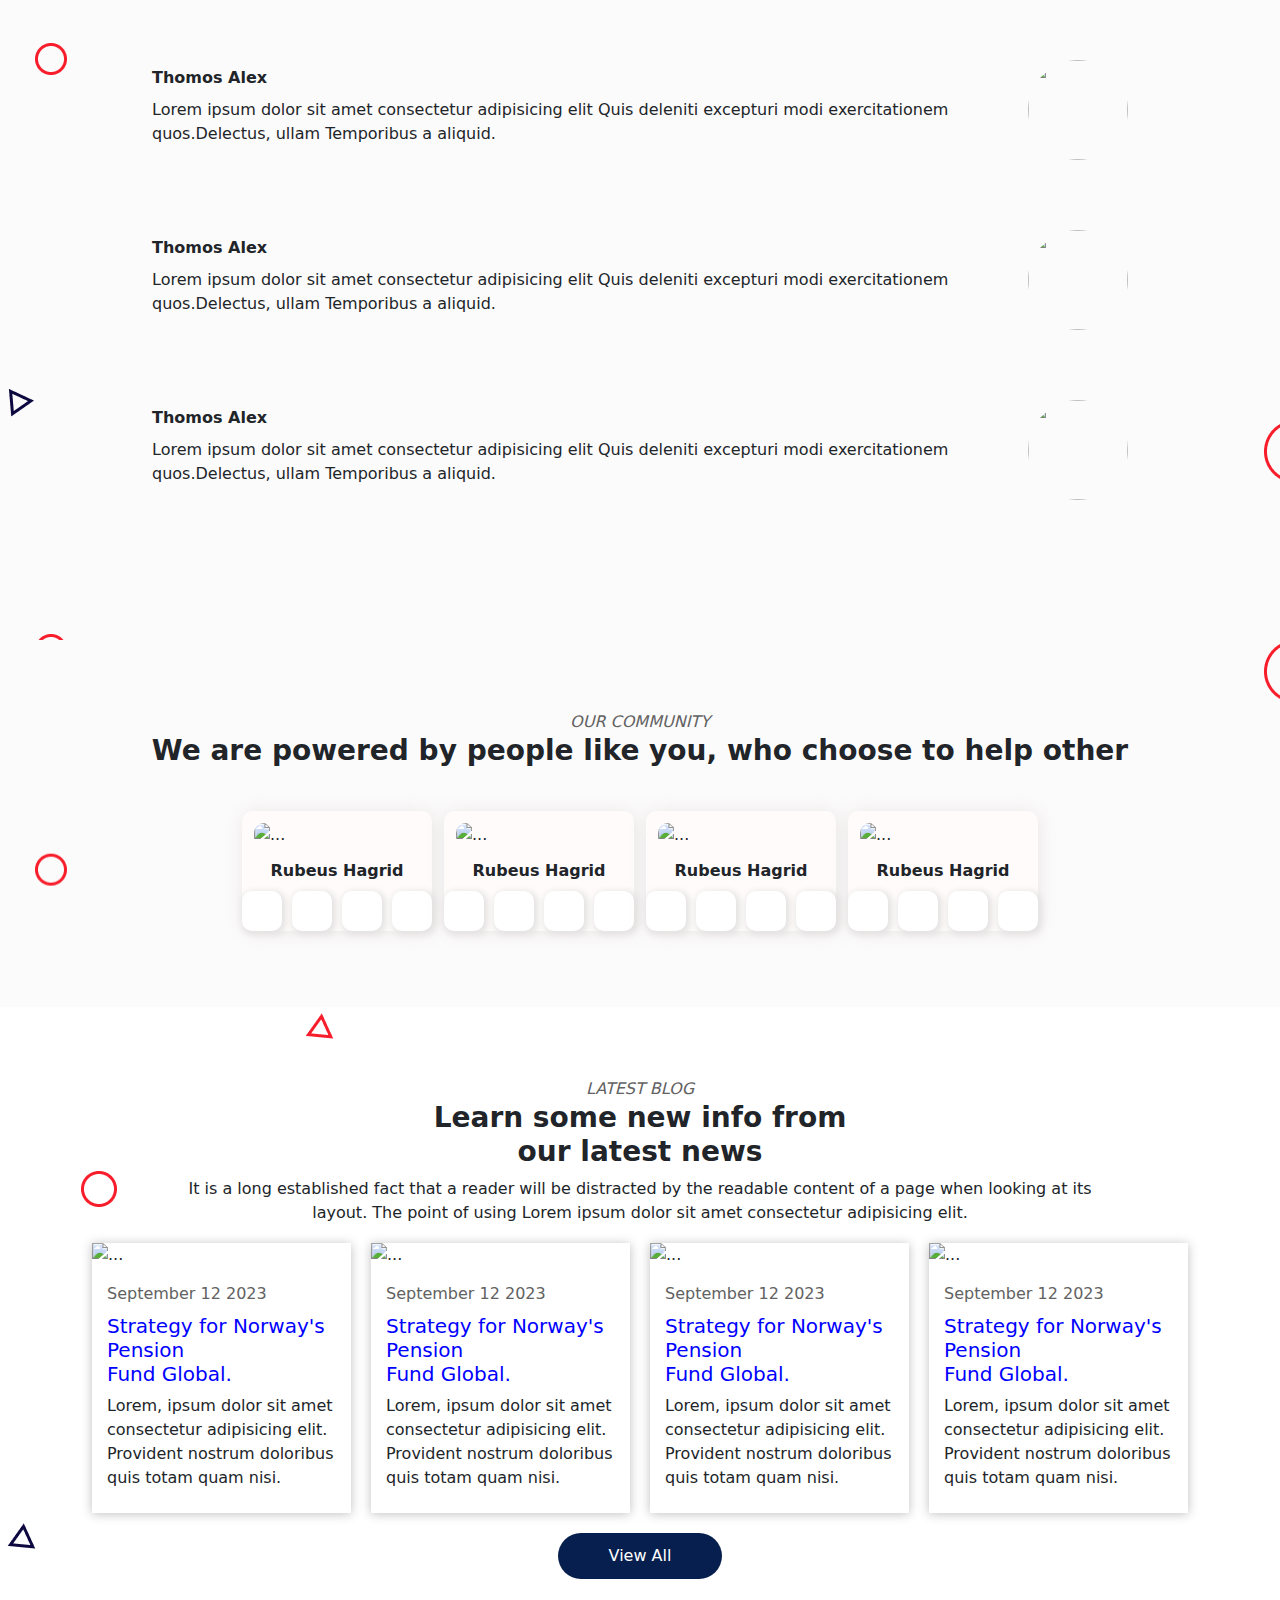
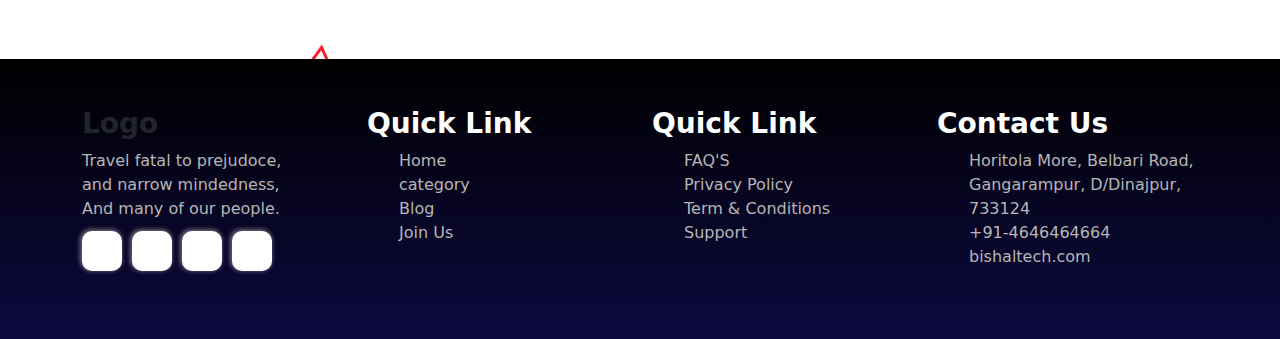
==== commit 152bfa64: "modify hero sec and change css review" ====
--- a/index.html
+++ b/index.html
@@ -201,6 +201,7 @@
                                 <i class="fa-solid fa-star text-warning"></i>
                                 <i class="fa-solid fa-star text-warning"></i>
                             </div>
+
                             <p>Lorem ipsum dolor sit amet consectetur adipisicing elit Quis deleniti excepturi modi
                                 exercitationem quos.Delectus, ullam Temporibus a aliquid.</p>
                         </div>
--- a/CSS/style.css
+++ b/CSS/style.css
@@ -162,7 +162,7 @@
 /* ------------------------------------
      Reviews section start 
 ---------------------------------------*/
-.bg-review{
+.bg-review {
     background-image: url(../Img/serviceicon.png);
     background-image: center;
     background: #E1DFEE24;
@@ -198,7 +198,7 @@
     /* transform: rotate(-90deg); */
 }
 
-.review-section{
+.review-section {
     display: flex;
     align-items: center;
 }
@@ -224,7 +224,7 @@
 }
 
 .team-slide {
-    margin: 13px;
+    margin: 6px;
     max-width: 100%;
     align-items: center;
     border-radius: 10px;
@@ -234,7 +234,7 @@
 
 .team-slide img {
     margin: 12px;
-    width: 380px;
+    width: 335px;
     align-items: center;
     border-radius: 10px;
 }
@@ -404,13 +404,11 @@
         width: 0.5em;
         height: 0.5em;
     }
-    
+
 }
 
 /* // Small devices (landscape phones, less than 768px) */
-@media (max-width: 767.98px) {
-   
-}
+@media (max-width: 767.98px) {}
 
 /* // Medium devices (tablets, less than 992px) */
 @media (max-width: 991.98px) {
@@ -424,10 +422,11 @@
         font-size: 15px;
     }
 
-    .team-slide img{
+    .team-slide img {
         width: 93%;
     }
-    .review-section{
+
+    .review-section {
         flex-direction: column;
     }
 
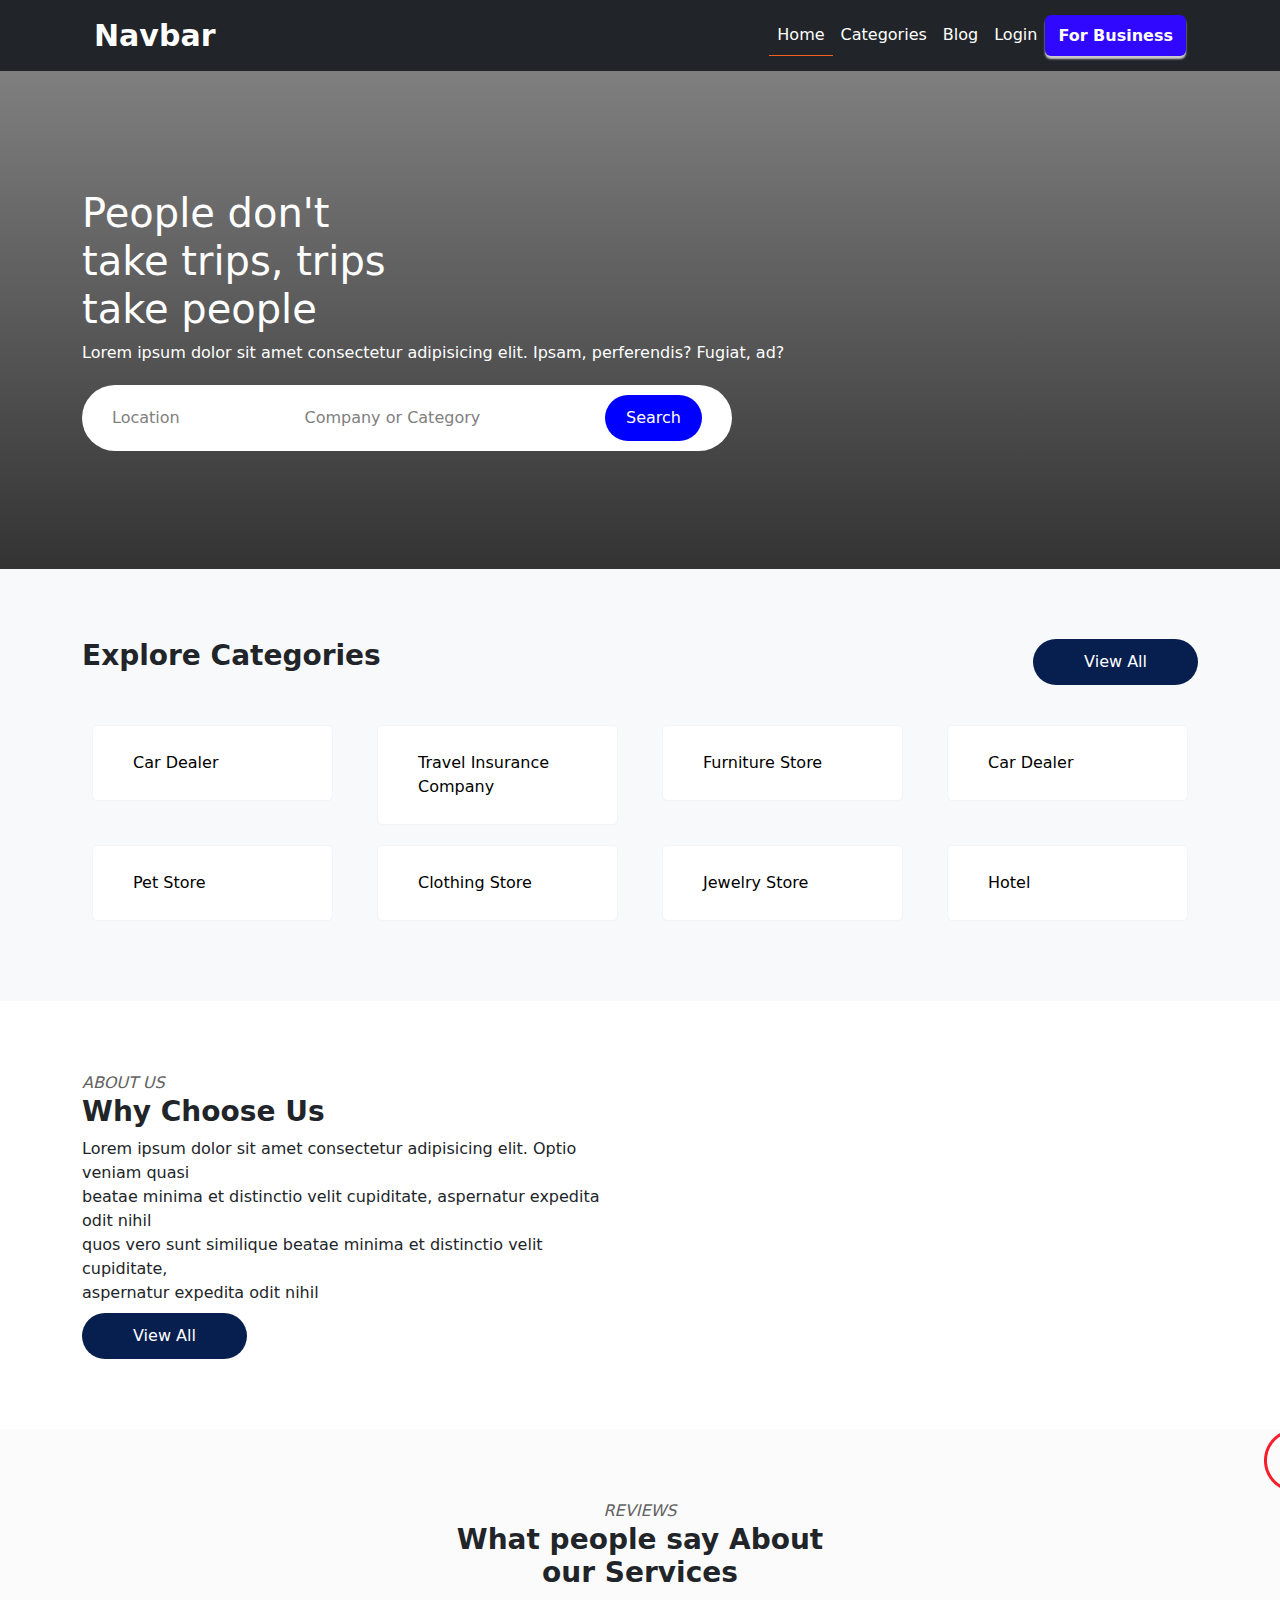
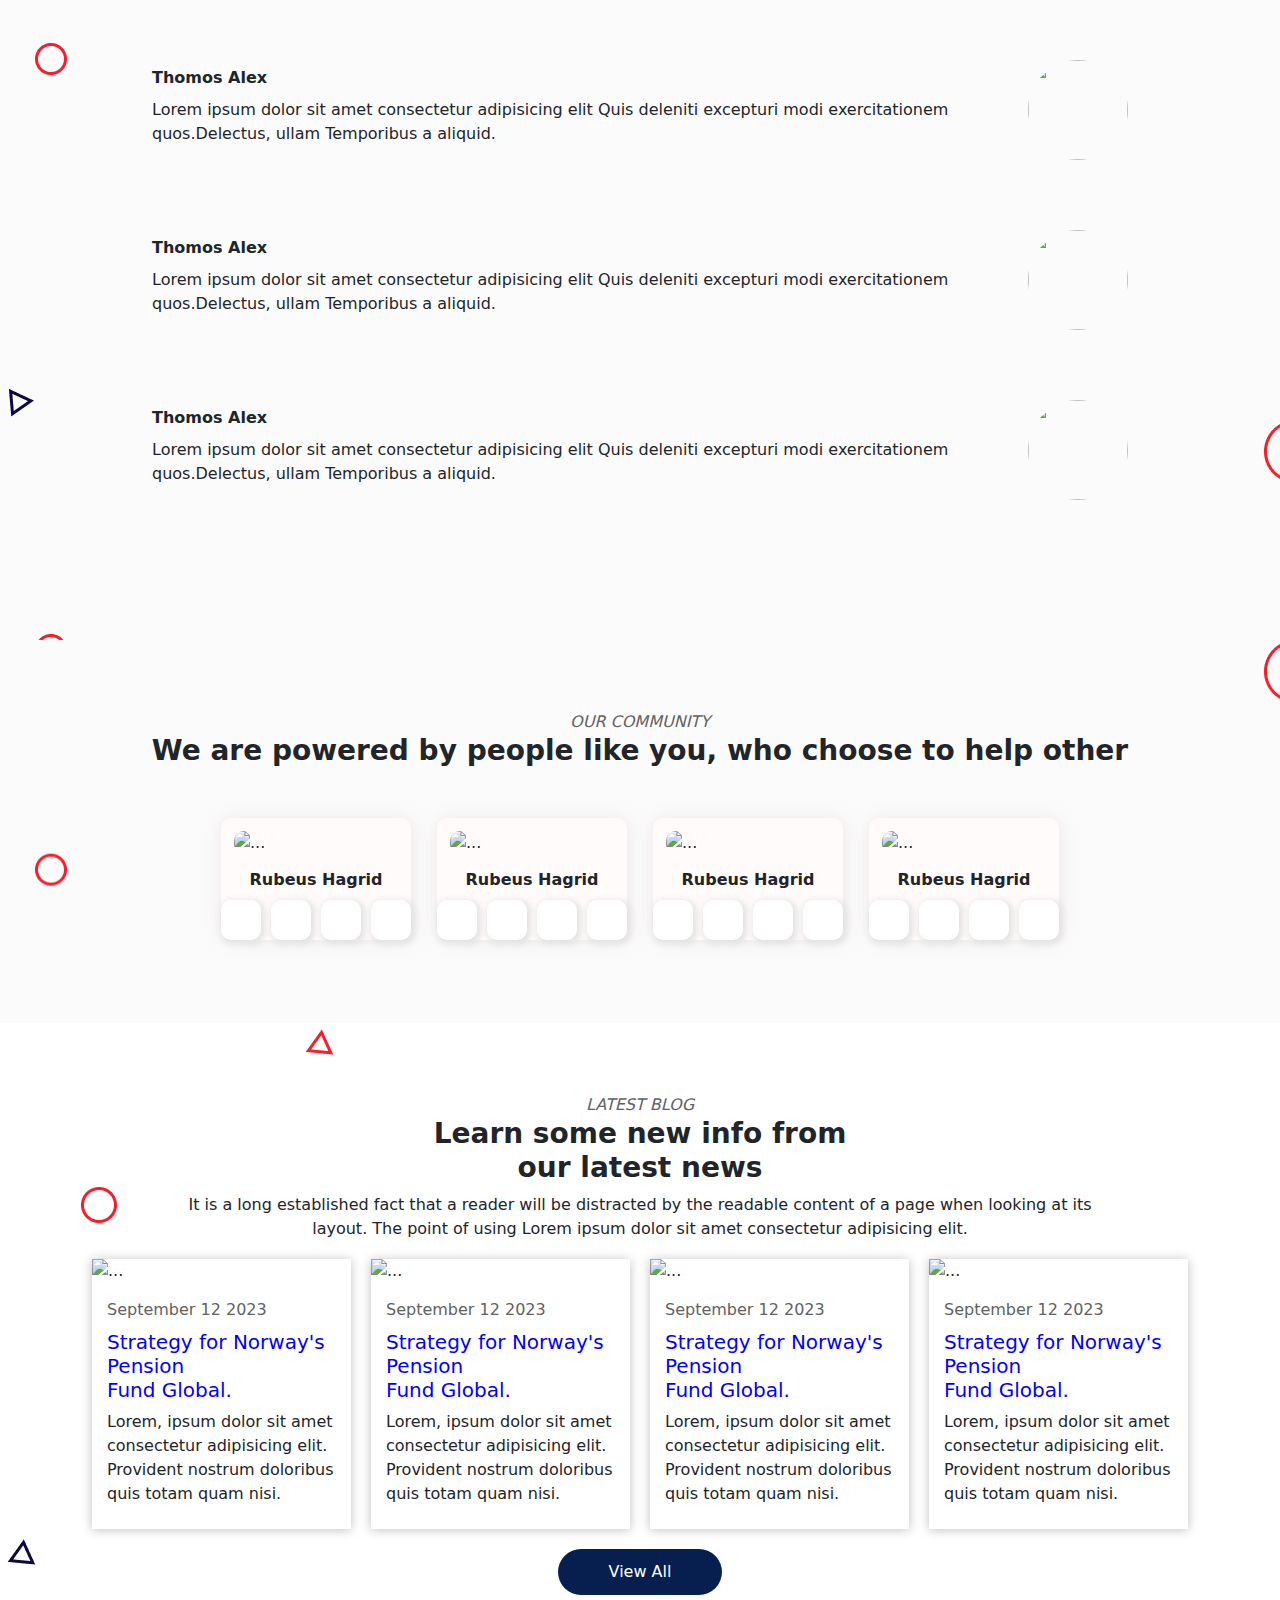
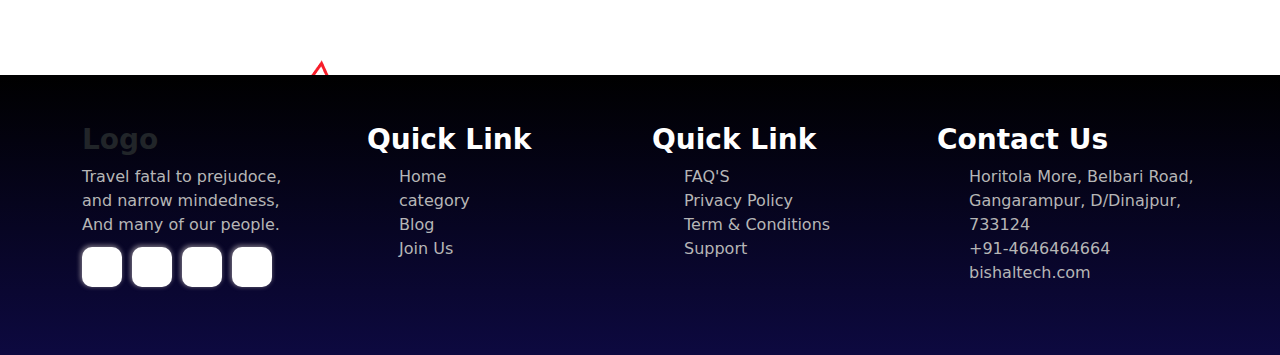
==== commit 56fdd057: "fix modify hero sec and change css review" ====
--- a/index.html
+++ b/index.html
@@ -14,7 +14,7 @@
         integrity="sha512-iecdLmaskl7CVkqkXNQ/ZH/XLlvWZOJyj7Yy7tcenmpD1ypASozpmT/E0iPtmFIB46ZmdtAc9eNBvH0H/ZpiBw=="
         crossorigin="anonymous" referrerpolicy="no-referrer" />
 
-    <link rel="stylesheet" type="text/css" href="//cdn.jsdelivr.net/npm/slick-carousel@1.8.1/slick/slick.css" />
+    <link rel="stylesheet" type="text/css" href="https://cdn.jsdelivr.net/npm/slick-carousel@1.8.1/slick/slick.css" />
 
     <link rel="stylesheet" href="./CSS/style.css">
 </head>
@@ -558,7 +558,7 @@
 
     <script src="https://cdn.jsdelivr.net/npm/slick-carousel@1.8.1/slick/slick.min.js"></script>
 
-    <script src="./js/script.js"></script>
+    <script src="js/script.js"></script>
 
 </body>
 
--- a/CSS/style.css
+++ b/CSS/style.css
@@ -224,7 +224,7 @@
 }
 
 .team-slide {
-    margin: 6px;
+    margin: 13px;
     max-width: 100%;
     align-items: center;
     border-radius: 10px;
@@ -233,8 +233,8 @@
 }
 
 .team-slide img {
-    margin: 12px;
-    width: 335px;
+    margin: 13px;
+    max-width: 360px;
     align-items: center;
     border-radius: 10px;
 }
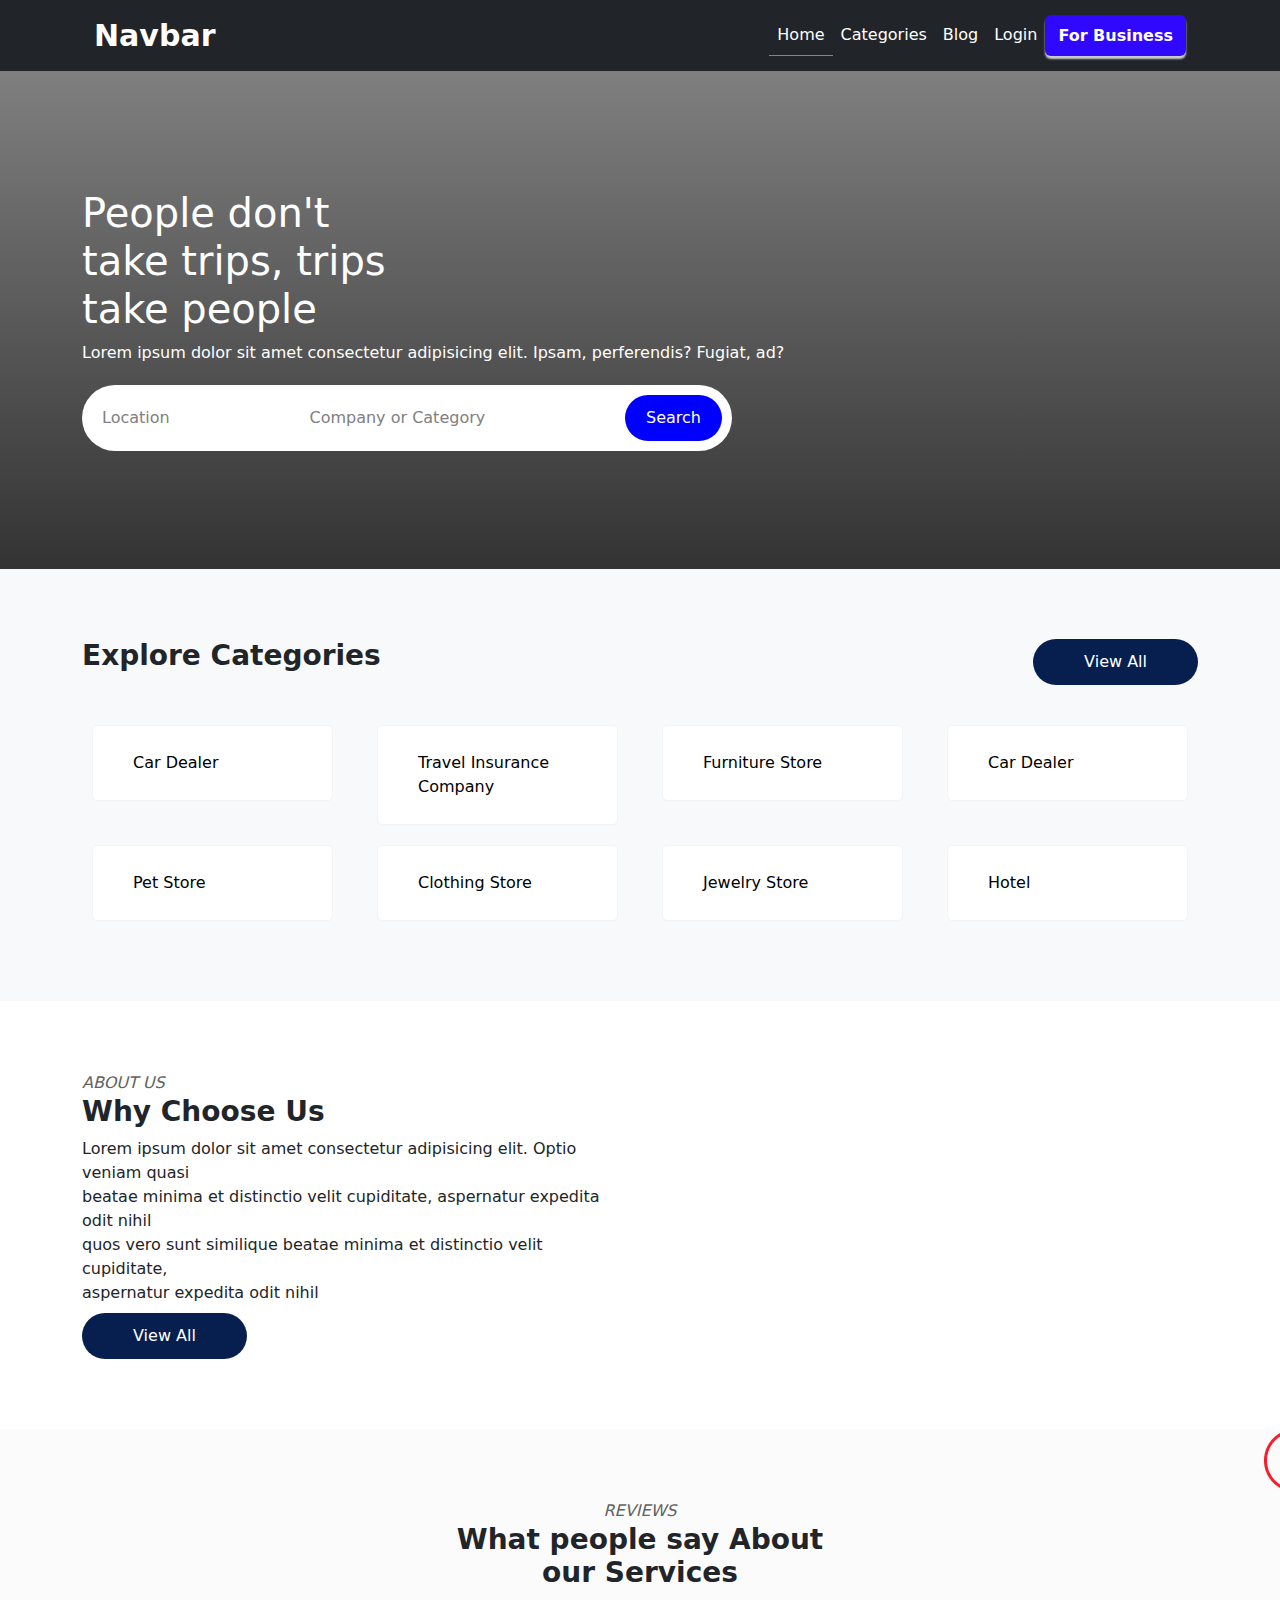
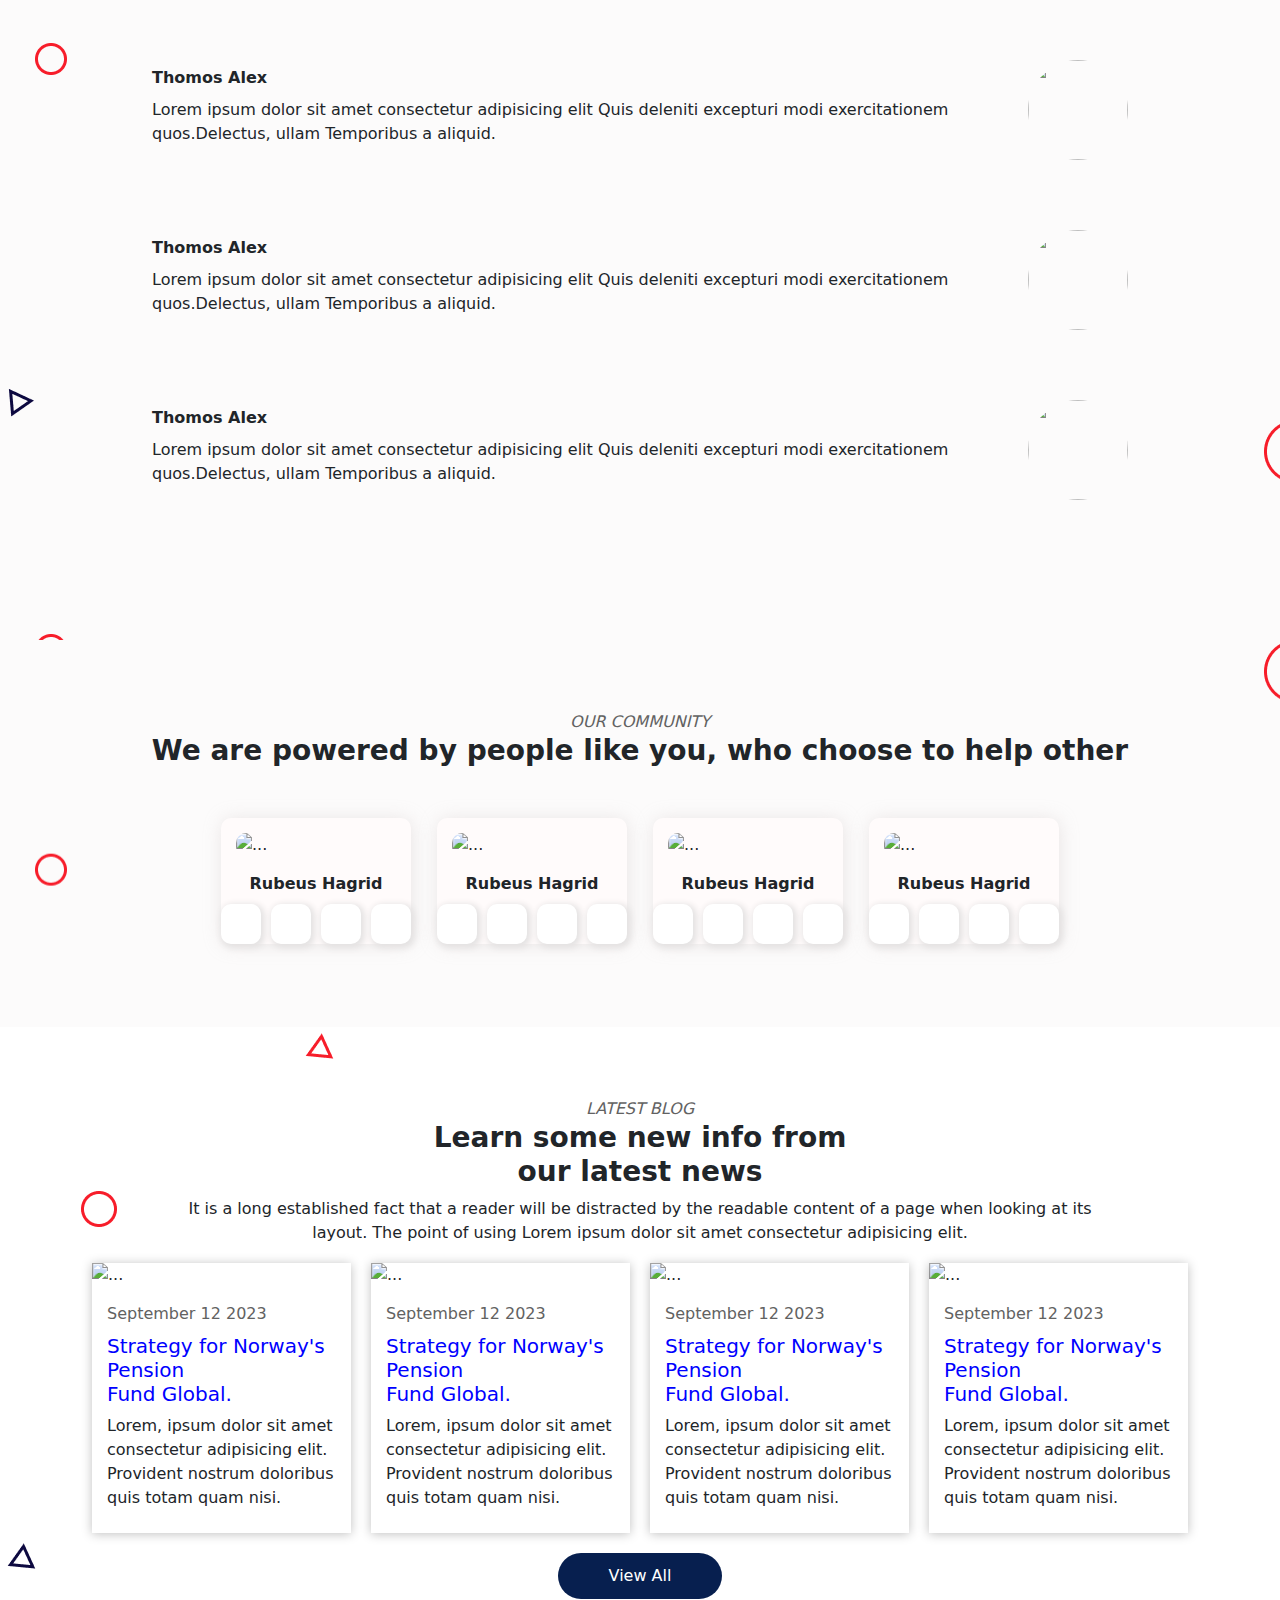
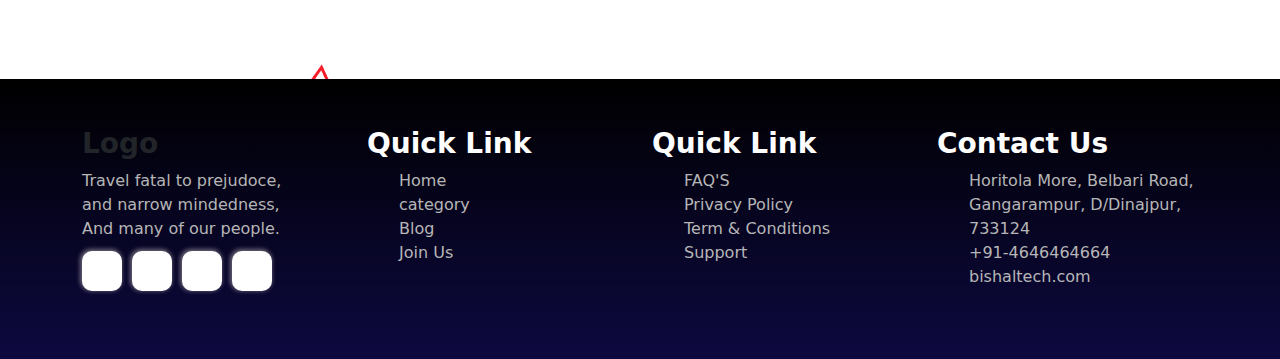
==== commit 5b5b7be1: "modify again js and css" ====
--- a/index.html
+++ b/index.html
@@ -558,7 +558,7 @@
 
     <script src="https://cdn.jsdelivr.net/npm/slick-carousel@1.8.1/slick/slick.min.js"></script>
 
-    <script src="js/script.js"></script>
+    <script src="JS/script.js"></script>
 
 </body>
 
--- a/CSS/style.css
+++ b/CSS/style.css
@@ -62,7 +62,7 @@
     max-width: 650px;
     border-radius: 50px;
     margin-top: 20px;
-    padding: 10px 30px;
+    padding: 10px 10px 10px 20px;
     gap: 50px;
 }
 
@@ -233,10 +233,11 @@
 }
 
 .team-slide img {
-    margin: 13px;
-    max-width: 360px;
-    align-items: center;
-    border-radius: 10px;
+    padding: 15px;
+    /* margin: 13px; */
+    /* max-width: 360px; */
+    align-items: center;
+    border-radius: 25px;
 }
 
 .name {
@@ -423,7 +424,7 @@
     }
 
     .team-slide img {
-        width: 93%;
+        width: 100%;
     }
 
     .review-section {
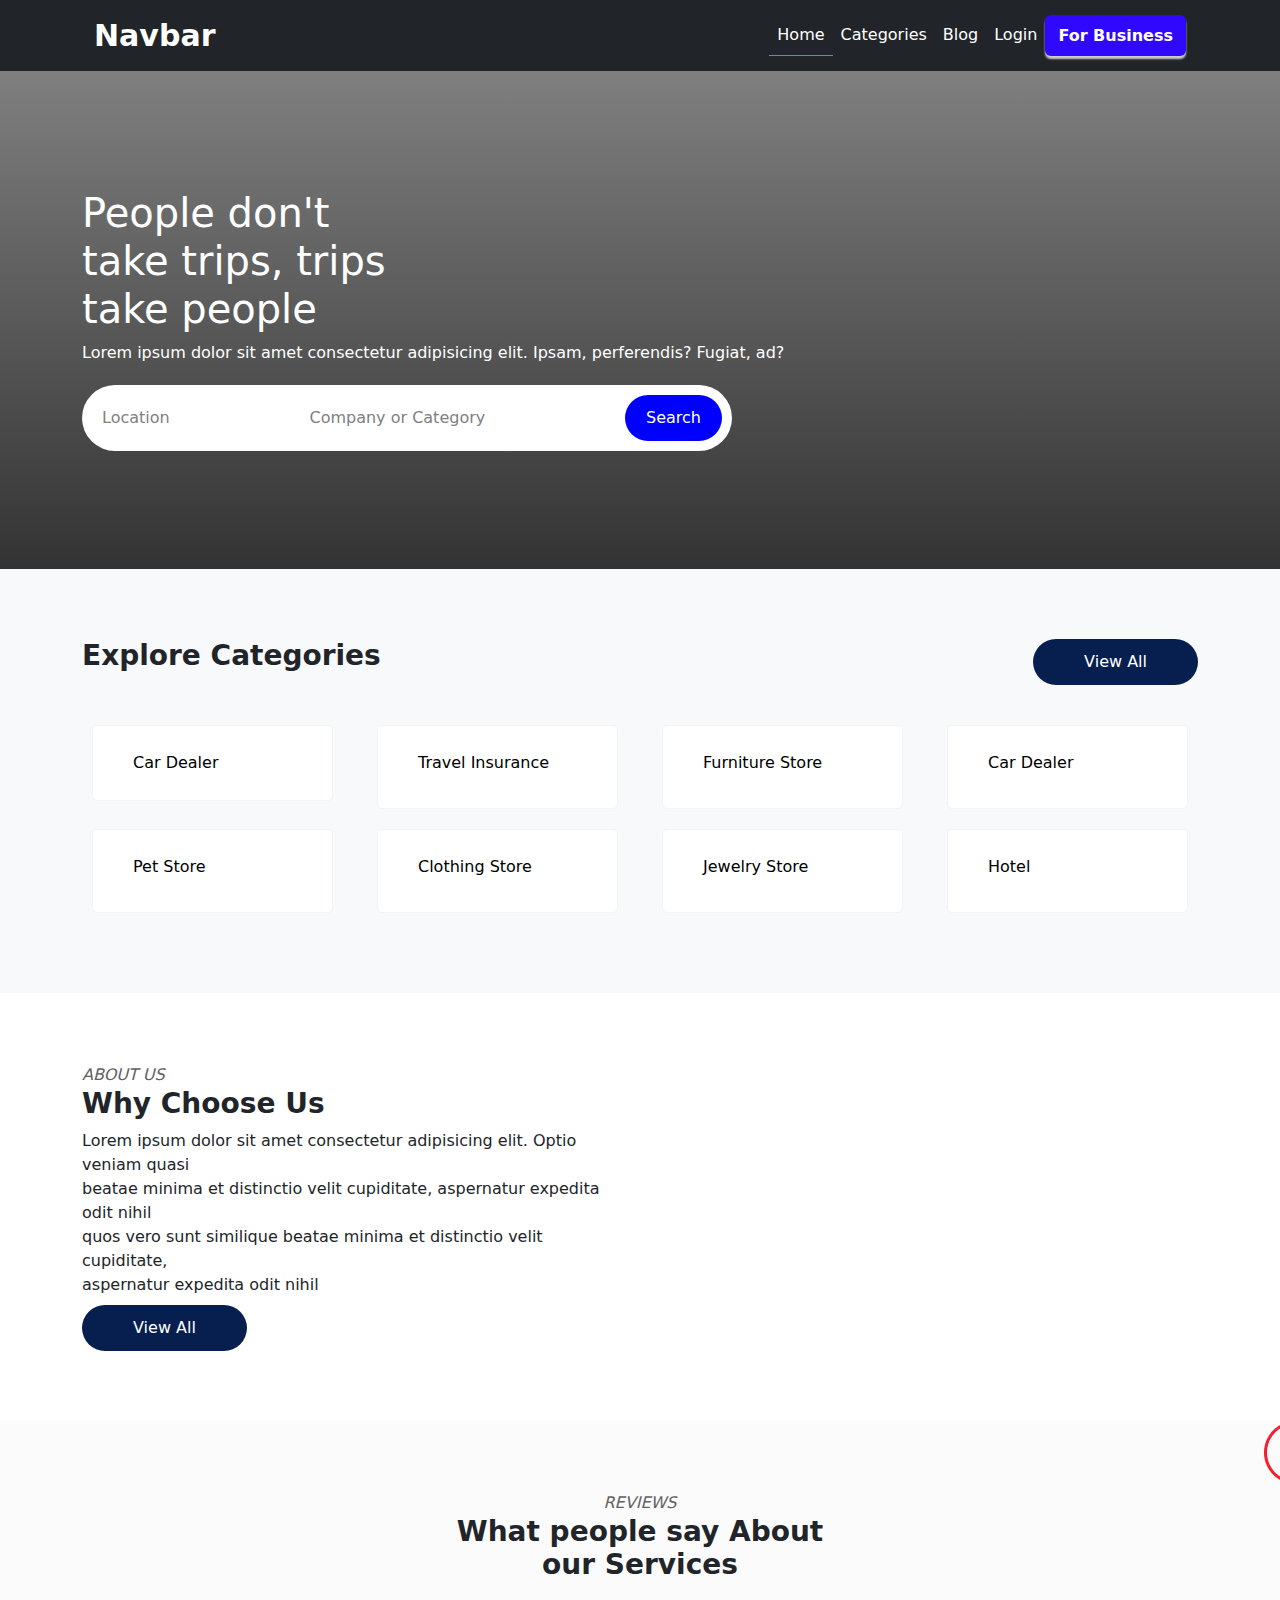
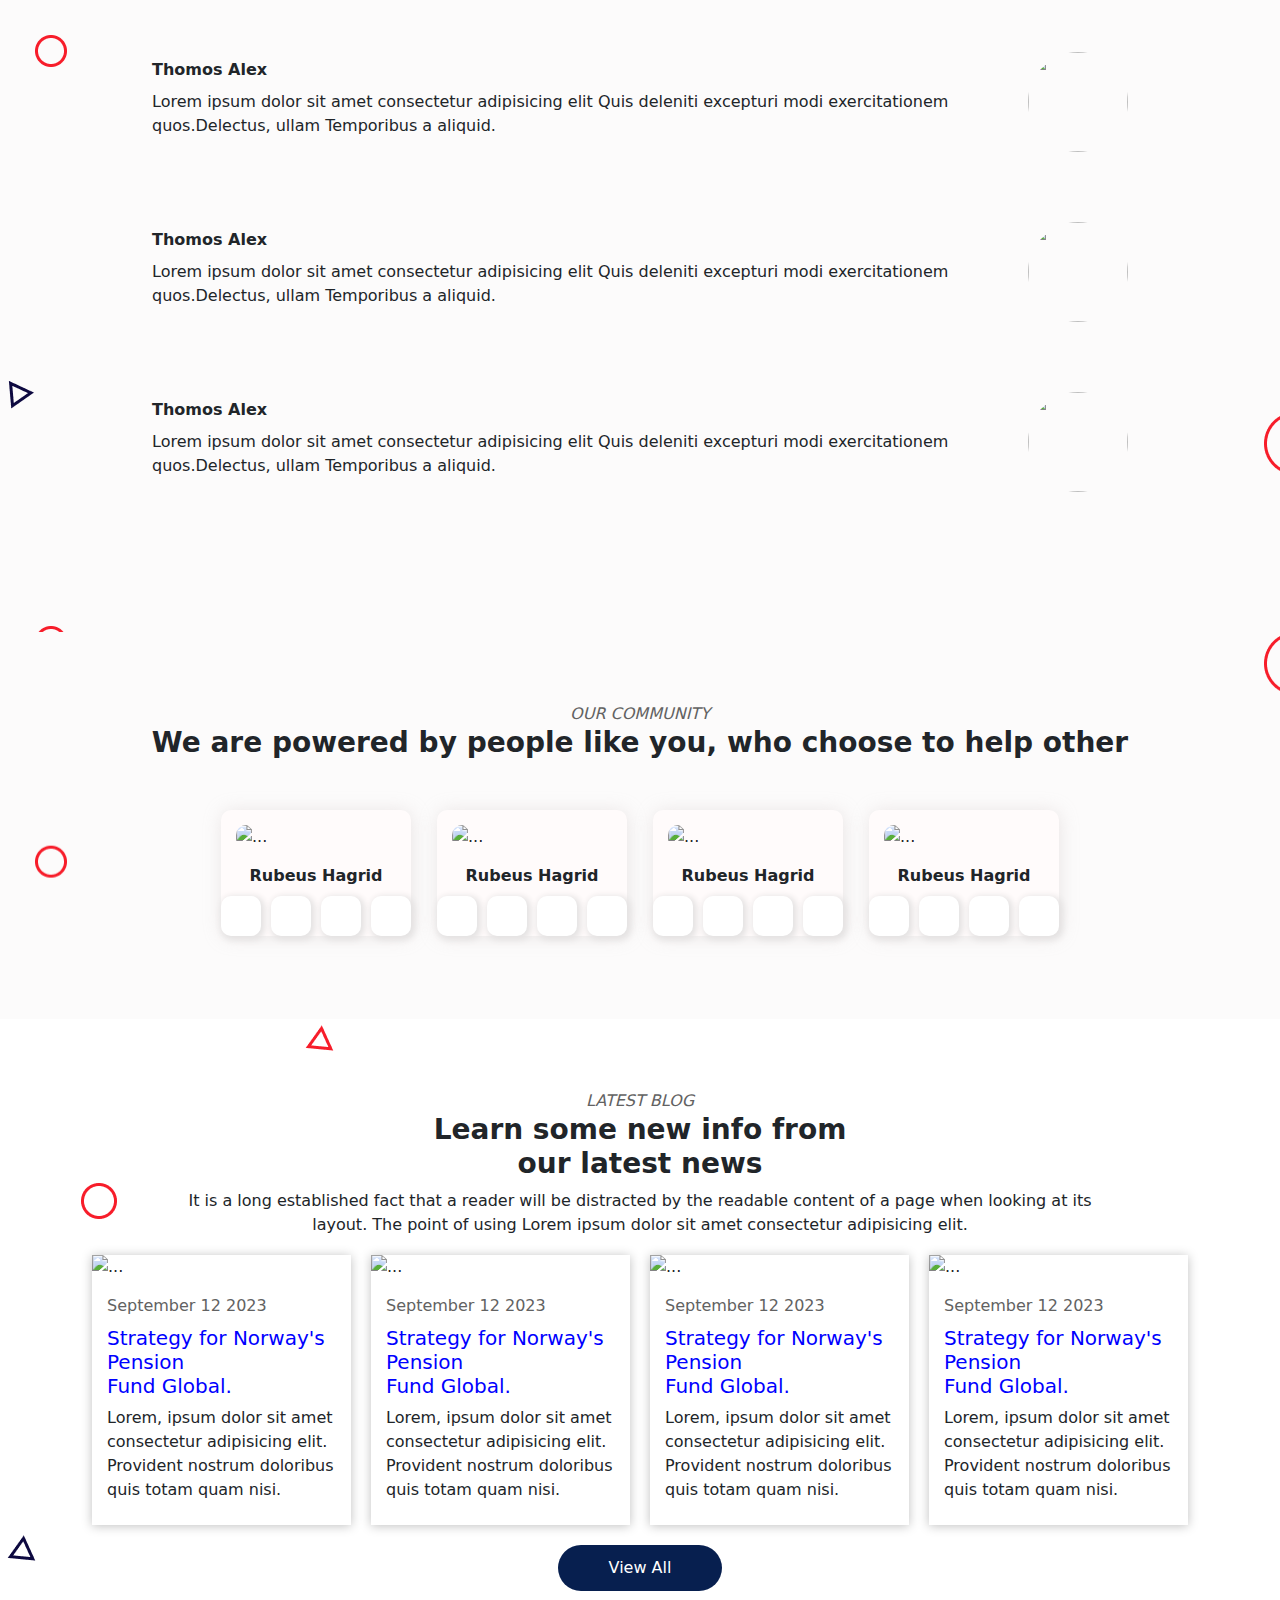
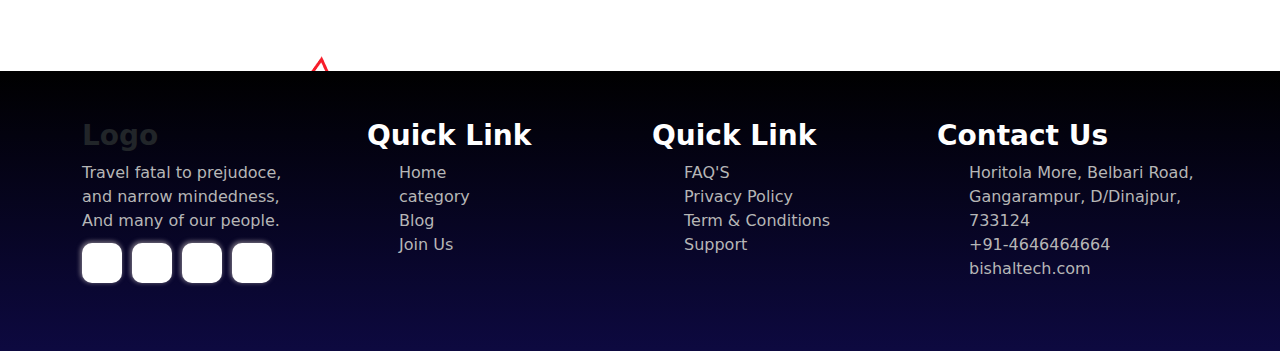
==== commit 60329062: "add link for categori pages" ====
--- a/index.html
+++ b/index.html
@@ -92,49 +92,49 @@
 
                     <div class="category ">
                         <i class="fa-solid fa-car categori-icon"></i>
-                        <p>Car Dealer</p>
+                        <a href="liestingpage.html"> Car Dealer</a>
                     </div>
                 </div>
                 <div class="col-lg-3 col-md-4 col-sm-12">
                     <div class="category">
                         <i class="fa-solid fa-plane"></i>
-                        <p>Travel Insurance Company</p>
+                        <p><a href="liestingpage.html">Travel Insurance</a></p>
                     </div>
                 </div>
                 <div class="col-lg-3 col-md-4 col-sm-12">
                     <div class="category">
                         <i class="fa-solid fa-couch"></i>
-                        <p>Furniture Store</p>
+                        <p><a href="liestingpage.html">Furniture Store</a></p>
                     </div>
                 </div>
                 <div class="col-lg-3 col-md-4 col-sm-12">
                     <div class="category">
                         <i class="fa-solid fa-car categori-icon"></i>
-                        <p>Car Dealer</p>
+                        <p><a href="liestingpage.html"> Car Dealer</a></p>
                     </div>
                 </div>
                 <div class="col-lg-3 col-md-4 col-sm-12">
                     <div class="category">
                         <i class="fa-solid fa-paw"></i>
-                        <p>Pet Store</p>
+                        <p><a href="liestingpage.html">Pet Store</a></p>
                     </div>
                 </div>
                 <div class="col-lg-3 col-md-4 col-sm-12">
                     <div class="category">
                         <i class="fa-solid fa-shirt"></i>
-                        <p>Clothing Store</p>
+                        <p><a href="liestingpage.html">Clothing Store</a></p>
                     </div>
                 </div>
                 <div class="col-lg-3 col-md-4 col-sm-12">
                     <div class="category">
                         <i class="fa-regular fa-gem"></i>
-                        <p>Jewelry Store</p>
+                        <p><a href="liestingpage.html">Jewelry Store</a> </p>
                     </div>
                 </div>
                 <div class="col-lg-3 col-md-4 col-sm-12">
                     <div class="category">
                         <i class="fa-solid fa-hotel"></i>
-                        <p>Hotel</p>
+                        <p><a href="liestingpage.html">Hotel</a></p>
                     </div>
                 </div>
 
--- a/CSS/style.css
+++ b/CSS/style.css
@@ -128,8 +128,10 @@
     box-shadow: 2px 2px 2px 2px #eceaead4;
 }
 
-.category p {
+.category a {
     margin-bottom: 0;
+    text-decoration: none;
+    color: black;
 }
 
 
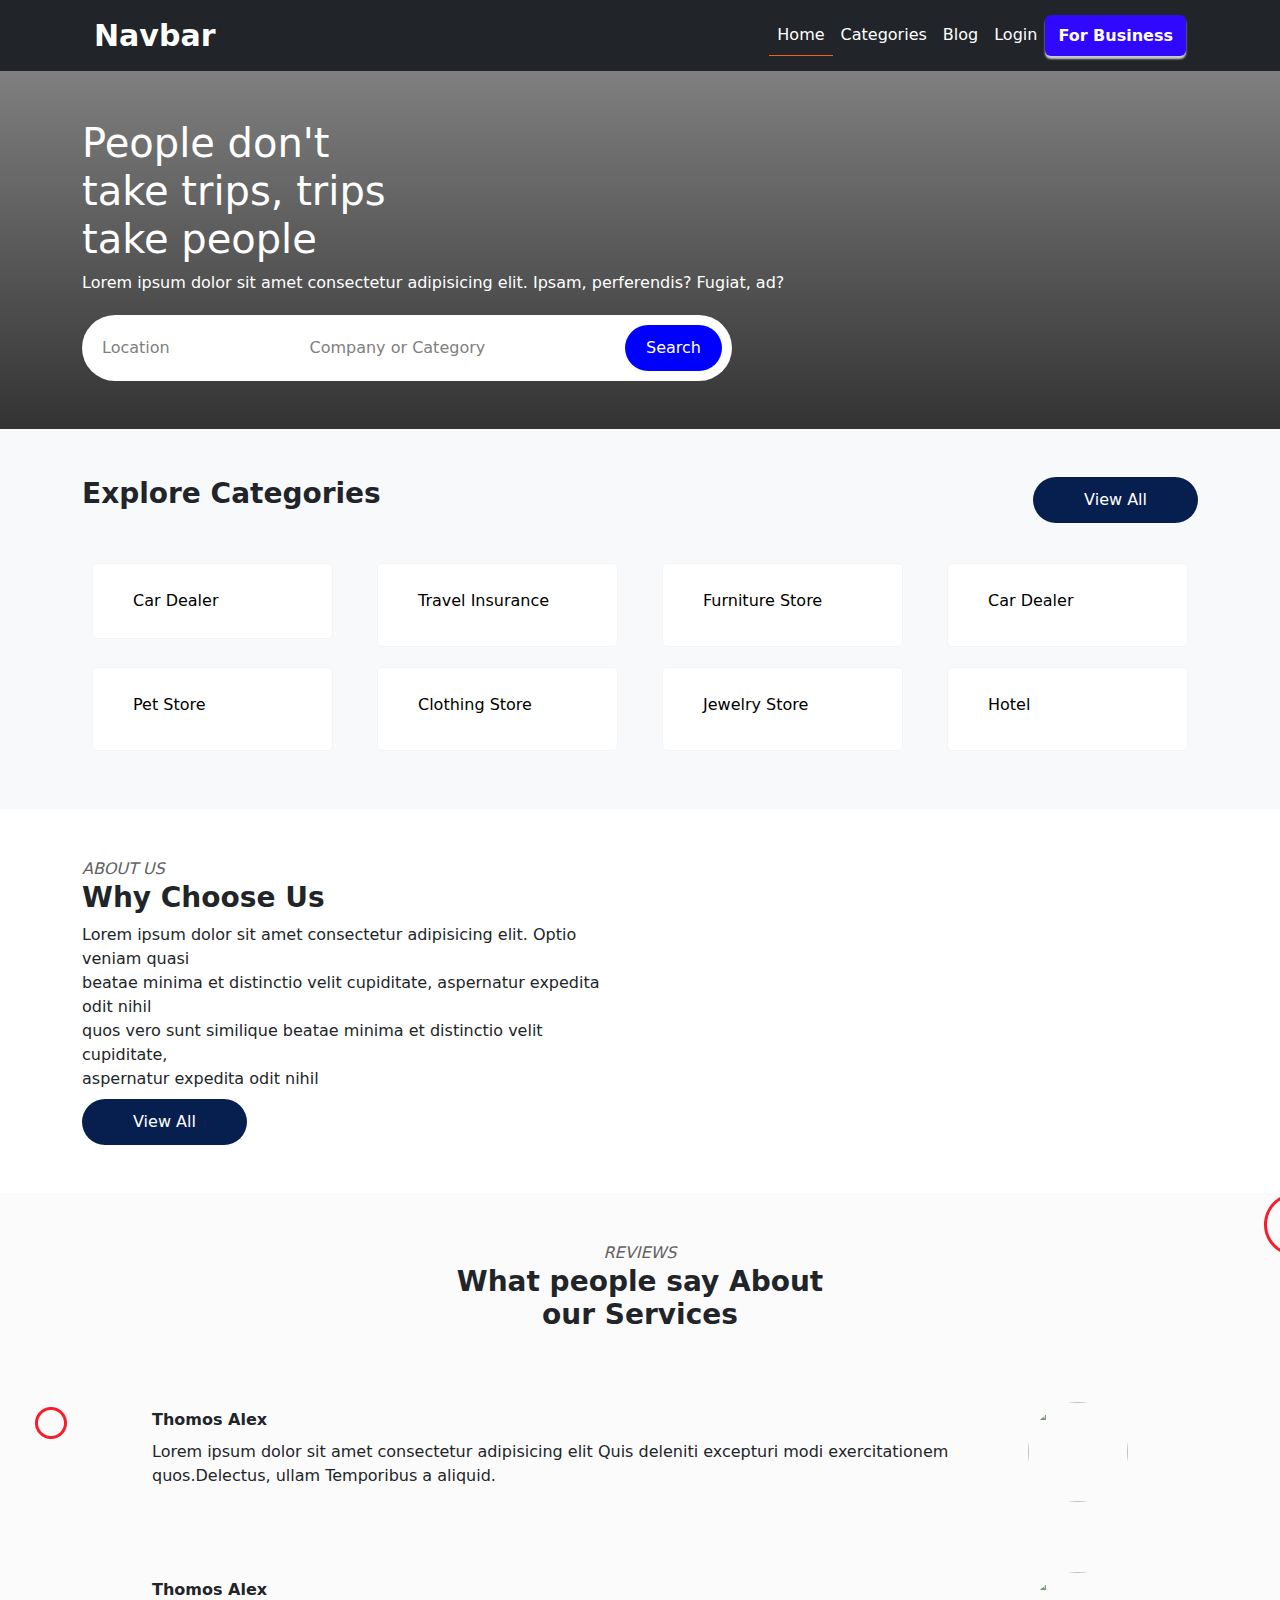
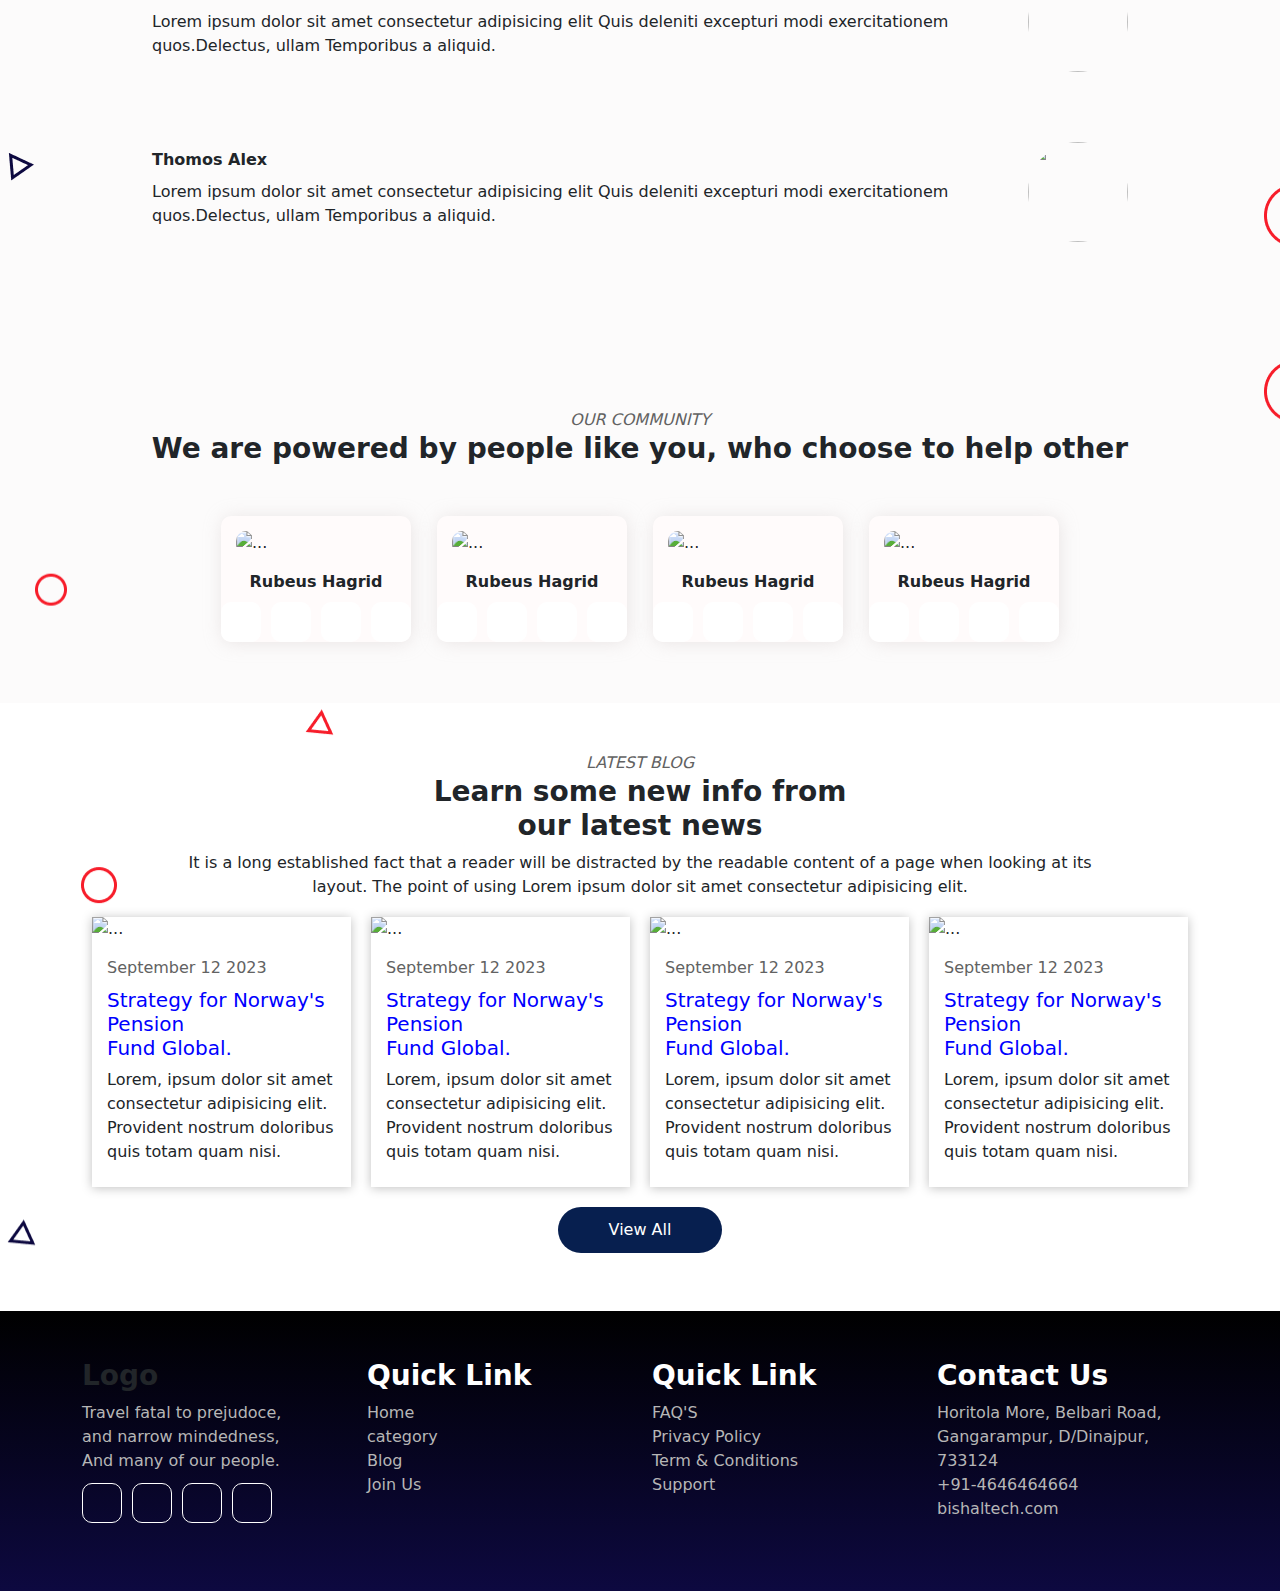
==== commit 7d48f776: "modify css in fontent desing" ====
--- a/index.html
+++ b/index.html
@@ -80,7 +80,7 @@
          Categori section start 
     ------------------------------------------->
 
-    <section class="bg-light">
+    <section class="bg-light py-5">
 
         <div class="container ">
             <div class="title-btn">
@@ -152,7 +152,7 @@
 
     <section>
 
-        <div class="container ">
+        <div class="container py-5">
 
             <div class="row">
 
@@ -182,7 +182,7 @@
           Reviews section start 
     ---------------------------------->
     <section class="bg-icon">
-        <div class="container">
+        <div class="container py-5">
             <div class="review-heading">
                 <em>REVIEWS</em>
                 <h3>What people say About <br> our Services</h3>
@@ -263,7 +263,7 @@
 
     <section class="bg-icon">
 
-        <div class="container">
+        <div class="container py-5">
             <div class="community-sec">
                 <em>OUR COMMUNITY</em>
                 <h3>We are powered by people like you, who choose to help other</h3>
@@ -301,7 +301,7 @@
                         </div>
                     </div>
                 </div>
-
+                <!-- 1st end -->
                 <div class="team-slide">
                     <img src="./Img/pexels-elle-hughes-1680172.jpg" class="card-img-top" style="height: 200px;"
                         alt="...">
@@ -333,7 +333,7 @@
                         </div>
                     </div>
                 </div>
-
+                <!-- 2nd end -->
                 <div class="team-slide">
                     <img src="./Img/pexels-elle-hughes-1680172.jpg" class="card-img-top" style="height: 200px;"
                         alt="...">
@@ -365,7 +365,7 @@
                         </div>
                     </div>
                 </div>
-
+                <!-- 3rd end -->
                 <div class="team-slide">
                     <img src="./Img/pexels-elle-hughes-1680172.jpg" class="card-img-top" style="height: 200px;"
                         alt="...">
@@ -405,7 +405,7 @@
     ------------------------------------------->
 
     <section class="blog-icon">
-        <div class="container">
+        <div class="container py-5">
 
             <div class="blog-title ">
                 <em>LATEST BLOG</em>
--- a/CSS/style.css
+++ b/CSS/style.css
@@ -6,11 +6,12 @@
 }
 
 /* ------------------------------------
-     custom class for section padding 
----------------------------------------*/
-section {
-    padding: 70px 0px;
-}
+   custom classes 
+---------------------------------------*/
+:root {}
+
+
+
 
 
 /* ------------------------------------
@@ -34,6 +35,7 @@
 li a:hover {
     border-bottom: 1px solid rgb(247, 94, 29);
     width: fit-content;
+    transition: all 3s linear;
 }
 
 .cta-btn {
@@ -247,6 +249,7 @@
     font-weight: bold;
 }
 
+/* social link in comunity */
 .social {
     display: flex;
     justify-content: center;
@@ -261,14 +264,23 @@
     height: 40px;
     background-color: white;
     border-radius: 25%;
-    box-shadow: 2px 2px 6px 2px rgb(228, 226, 226);
+    /* box-shadow: 2px 2px 6px 2px rgb(228, 226, 226); */
 }
 
 .social-link-icon i {
     font-size: 20px;
     color: black;
-}
-
+    transition: all 0.3s linear;
+}
+
+.social-link:hover {
+    box-shadow: 2px 2px 6px 2px rgb(228, 226, 226);
+}
+
+.social-link:hover i {
+    font-size: 22px;
+    transition: all 0.3s linear;
+}
 
 /* ------------------------------------
      Blog section start 
@@ -370,17 +382,29 @@
     justify-content: center;
     width: 40px;
     height: 40px;
-    background-color: white;
+    border: 1px solid white;
+    /* background-color: white; */
     border-radius: 25%;
-    box-shadow: -1px -1px 4px 1px rgba(207, 198, 198, 0.507);
+    /* box-shadow: -1px -1px 4px 1px rgba(207, 198, 198, 0.507); */
 }
 
 .social-link-icon i {
     font-size: 20px;
-    color: black;
-}
-
-
+    color: rgb(255, 255, 255);
+    transition: all 0.3s linear;
+}
+
+.site-link ul {
+    padding: 0px;
+}
+
+.social-link-footer:hover{
+    box-shadow: -1px -1px 4px 1px rgba(207, 198, 198, 0.507);
+}
+.social-link-icon i:hover{
+    font-size: 22px;
+    transition: all 0.3s linear;
+}
 /*------------------------------
         meadia quries
  -------------------------------*/
